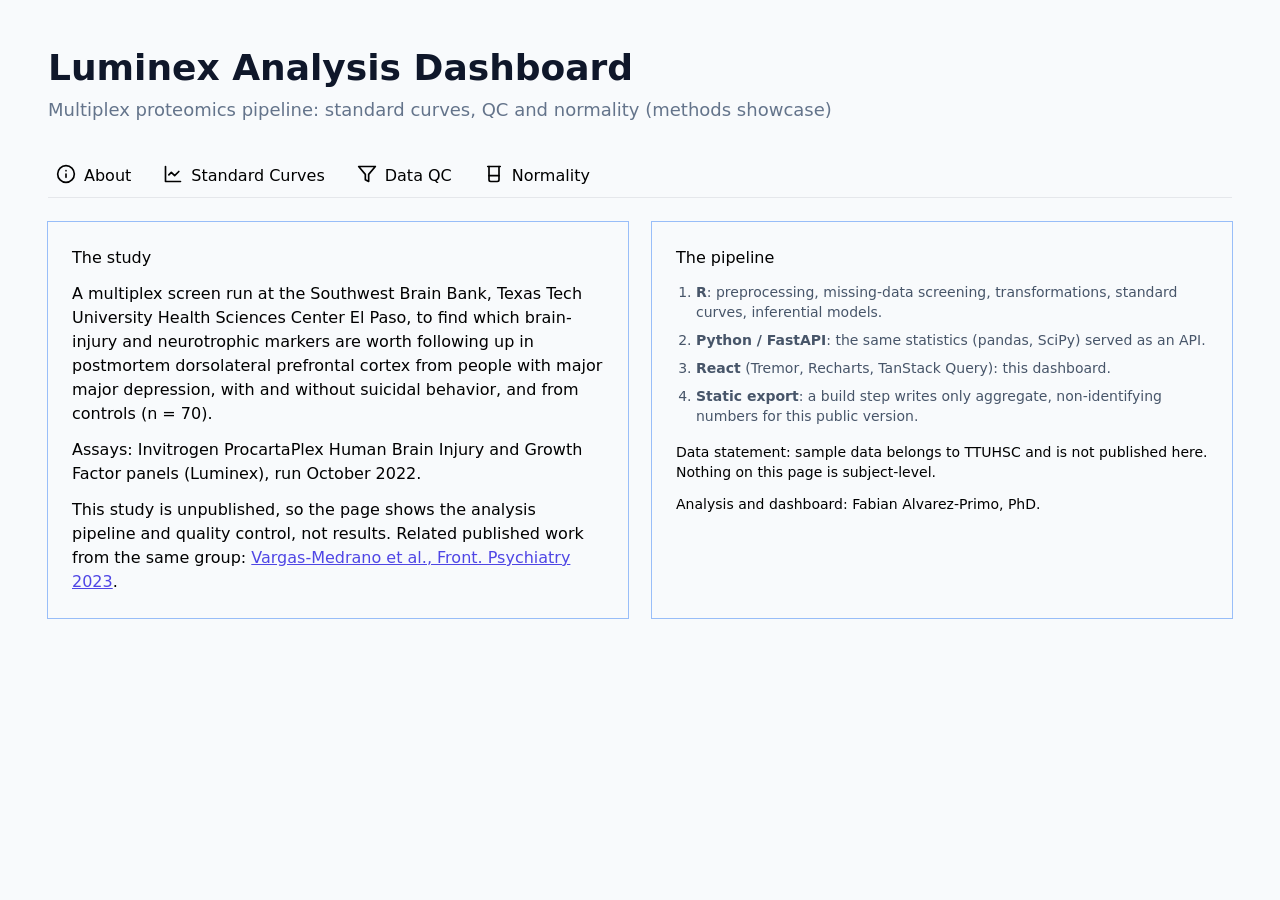
==== luminex/index.html @ 318ac5d4 "Add Luminex pipeline showcase at /luminex/ Static build of the TTUHSC Luminex dashboard in methods-o" ====
<!DOCTYPE html>
<html lang="en">
  <head>
    <meta charset="UTF-8" />
    <link rel="icon" href="data:image/svg+xml,%3Csvg xmlns='http://www.w3.org/2000/svg' viewBox='0 0 32 32'%3E%3Ccircle cx='16' cy='16' r='14' fill='%236366f1'/%3E%3C/svg%3E" />
    <meta name="description" content="Luminex multiplex proteomics pipeline: standard curves, QC and normality testing. Methods showcase by Fabian Alvarez-Primo, PhD." />
    <meta name="viewport" content="width=device-width, initial-scale=1.0" />
    <title>Luminex Analysis Dashboard</title>
    <script type="module" crossorigin src="/luminex/assets/index-CEjHkn5G.js"></script>
    <link rel="stylesheet" crossorigin href="/luminex/assets/index-CeQZhi2u.css">
  </head>
  <body>
    <div id="root"></div>
  </body>
</html>
---- luminex/assets/index-CeQZhi2u.css ----
*,:before,:after{--tw-border-spacing-x: 0;--tw-border-spacing-y: 0;--tw-translate-x: 0;--tw-translate-y: 0;--tw-rotate: 0;--tw-skew-x: 0;--tw-skew-y: 0;--tw-scale-x: 1;--tw-scale-y: 1;--tw-pan-x: ;--tw-pan-y: ;--tw-pinch-zoom: ;--tw-scroll-snap-strictness: proximity;--tw-gradient-from-position: ;--tw-gradient-via-position: ;--tw-gradient-to-position: ;--tw-ordinal: ;--tw-slashed-zero: ;--tw-numeric-figure: ;--tw-numeric-spacing: ;--tw-numeric-fraction: ;--tw-ring-inset: ;--tw-ring-offset-width: 0px;--tw-ring-offset-color: #fff;--tw-ring-color: rgb(59 130 246 / .5);--tw-ring-offset-shadow: 0 0 #0000;--tw-ring-shadow: 0 0 #0000;--tw-shadow: 0 0 #0000;--tw-shadow-colored: 0 0 #0000;--tw-blur: ;--tw-brightness: ;--tw-contrast: ;--tw-grayscale: ;--tw-hue-rotate: ;--tw-invert: ;--tw-saturate: ;--tw-sepia: ;--tw-drop-shadow: ;--tw-backdrop-blur: ;--tw-backdrop-brightness: ;--tw-backdrop-contrast: ;--tw-backdrop-grayscale: ;--tw-backdrop-hue-rotate: ;--tw-backdrop-invert: ;--tw-backdrop-opacity: ;--tw-backdrop-saturate: ;--tw-backdrop-sepia: ;--tw-contain-size: ;--tw-contain-layout: ;--tw-contain-paint: ;--tw-contain-style: }::backdrop{--tw-border-spacing-x: 0;--tw-border-spacing-y: 0;--tw-translate-x: 0;--tw-translate-y: 0;--tw-rotate: 0;--tw-skew-x: 0;--tw-skew-y: 0;--tw-scale-x: 1;--tw-scale-y: 1;--tw-pan-x: ;--tw-pan-y: ;--tw-pinch-zoom: ;--tw-scroll-snap-strictness: proximity;--tw-gradient-from-position: ;--tw-gradient-via-position: ;--tw-gradient-to-position: ;--tw-ordinal: ;--tw-slashed-zero: ;--tw-numeric-figure: ;--tw-numeric-spacing: ;--tw-numeric-fraction: ;--tw-ring-inset: ;--tw-ring-offset-width: 0px;--tw-ring-offset-color: #fff;--tw-ring-color: rgb(59 130 246 / .5);--tw-ring-offset-shadow: 0 0 #0000;--tw-ring-shadow: 0 0 #0000;--tw-shadow: 0 0 #0000;--tw-shadow-colored: 0 0 #0000;--tw-blur: ;--tw-brightness: ;--tw-contrast: ;--tw-grayscale: ;--tw-hue-rotate: ;--tw-invert: ;--tw-saturate: ;--tw-sepia: ;--tw-drop-shadow: ;--tw-backdrop-blur: ;--tw-backdrop-brightness: ;--tw-backdrop-contrast: ;--tw-backdrop-grayscale: ;--tw-backdrop-hue-rotate: ;--tw-backdrop-invert: ;--tw-backdrop-opacity: ;--tw-backdrop-saturate: ;--tw-backdrop-sepia: ;--tw-contain-size: ;--tw-contain-layout: ;--tw-contain-paint: ;--tw-contain-style: }*,:before,:after{box-sizing:border-box;border-width:0;border-style:solid;border-color:#e5e7eb}:before,:after{--tw-content: ""}html,:host{line-height:1.5;-webkit-text-size-adjust:100%;-moz-tab-size:4;-o-tab-size:4;tab-size:4;font-family:ui-sans-serif,system-ui,sans-serif,"Apple Color Emoji","Segoe UI Emoji",Segoe UI Symbol,"Noto Color Emoji";font-feature-settings:normal;font-variation-settings:normal;-webkit-tap-highlight-color:transparent}body{margin:0;line-height:inherit}hr{height:0;color:inherit;border-top-width:1px}abbr:where([title]){-webkit-text-decoration:underline dotted;text-decoration:underline dotted}h1,h2,h3,h4,h5,h6{font-size:inherit;font-weight:inherit}a{color:inherit;text-decoration:inherit}b,strong{font-weight:bolder}code,kbd,samp,pre{font-family:ui-monospace,SFMono-Regular,Menlo,Monaco,Consolas,Liberation Mono,Courier New,monospace;font-feature-settings:normal;font-variation-settings:normal;font-size:1em}small{font-size:80%}sub,sup{font-size:75%;line-height:0;position:relative;vertical-align:baseline}sub{bottom:-.25em}sup{top:-.5em}table{text-indent:0;border-color:inherit;border-collapse:collapse}button,input,optgroup,select,textarea{font-family:inherit;font-feature-settings:inherit;font-variation-settings:inherit;font-size:100%;font-weight:inherit;line-height:inherit;letter-spacing:inherit;color:inherit;margin:0;padding:0}button,select{text-transform:none}button,input:where([type=button]),input:where([type=reset]),input:where([type=submit]){-webkit-appearance:button;background-color:transparent;background-image:none}:-moz-focusring{outline:auto}:-moz-ui-invalid{box-shadow:none}progress{vertical-align:baseline}::-webkit-inner-spin-button,::-webkit-outer-spin-button{height:auto}[type=search]{-webkit-appearance:textfield;outline-offset:-2px}::-webkit-search-decoration{-webkit-appearance:none}::-webkit-file-upload-button{-webkit-appearance:button;font:inherit}summary{display:list-item}blockquote,dl,dd,h1,h2,h3,h4,h5,h6,hr,figure,p,pre{margin:0}fieldset{margin:0;padding:0}legend{padding:0}ol,ul,menu{list-style:none;margin:0;padding:0}dialog{padding:0}textarea{resize:vertical}input::-moz-placeholder,textarea::-moz-placeholder{opacity:1;color:#9ca3af}input::placeholder,textarea::placeholder{opacity:1;color:#9ca3af}button,[role=button]{cursor:pointer}:disabled{cursor:default}img,svg,video,canvas,audio,iframe,embed,object{display:block;vertical-align:middle}img,video{max-width:100%;height:auto}[hidden]:where(:not([hidden=until-found])){display:none}.sr-only{position:absolute;width:1px;height:1px;padding:0;margin:-1px;overflow:hidden;clip:rect(0,0,0,0);white-space:nowrap;border-width:0}.pointer-events-none{pointer-events:none}.visible{visibility:visible}.static{position:static}.fixed{position:fixed}.absolute{position:absolute}.relative{position:relative}.inset-0{top:0;right:0;bottom:0;left:0}.inset-y-0{top:0;bottom:0}.bottom-0{bottom:0}.left-0{left:0}.left-1{left:.25rem}.left-1\/2{left:50%}.left-2{left:.5rem}.right-0{right:0}.right-1{right:.25rem}.right-1\/2{right:50%}.top-0{top:0}.-z-10{z-index:-10}.z-0{z-index:0}.z-10{z-index:10}.z-20{z-index:20}.z-50{z-index:50}.col-span-1{grid-column:span 1 / span 1}.col-span-10{grid-column:span 10 / span 10}.col-span-11{grid-column:span 11 / span 11}.col-span-12{grid-column:span 12 / span 12}.col-span-2{grid-column:span 2 / span 2}.col-span-3{grid-column:span 3 / span 3}.col-span-4{grid-column:span 4 / span 4}.col-span-5{grid-column:span 5 / span 5}.col-span-6{grid-column:span 6 / span 6}.col-span-7{grid-column:span 7 / span 7}.col-span-8{grid-column:span 8 / span 8}.col-span-9{grid-column:span 9 / span 9}.mx-2\.5{margin-left:.625rem;margin-right:.625rem}.mx-auto{margin-left:auto;margin-right:auto}.my-6{margin-top:1.5rem;margin-bottom:1.5rem}.-mb-px{margin-bottom:-1px}.-ml-0{margin-left:-0px}.-ml-0\.5{margin-left:-.125rem}.-ml-1{margin-left:-.25rem}.-ml-1\.5{margin-left:-.375rem}.-ml-px{margin-left:-1px}.-mr-1{margin-right:-.25rem}.mb-0{margin-bottom:0}.mb-1\.5{margin-bottom:.375rem}.mb-2{margin-bottom:.5rem}.mb-3{margin-bottom:.75rem}.mb-4{margin-bottom:1rem}.mb-8{margin-bottom:2rem}.ml-1\.5{margin-left:.375rem}.ml-2{margin-left:.5rem}.ml-px{margin-left:1px}.mr-1{margin-right:.25rem}.mr-1\.5{margin-right:.375rem}.mr-10{margin-right:2.5rem}.mr-2{margin-right:.5rem}.mr-2\.5{margin-right:.625rem}.mr-20{margin-right:5rem}.mr-3{margin-right:.75rem}.mr-4{margin-right:1rem}.mr-5{margin-right:1.25rem}.mr-8{margin-right:2rem}.mt-0\.5{margin-top:.125rem}.mt-1{margin-top:.25rem}.mt-10{margin-top:2.5rem}.mt-2{margin-top:.5rem}.mt-3{margin-top:.75rem}.mt-4{margin-top:1rem}.mt-5{margin-top:1.25rem}.mt-6{margin-top:1.5rem}.mt-8{margin-top:2rem}.block{display:block}.inline-block{display:inline-block}.flex{display:flex}.inline-flex{display:inline-flex}.table{display:table}.grid{display:grid}.hidden{display:none}.size-3\.5{width:.875rem;height:.875rem}.h-0{height:0px}.h-10{height:2.5rem}.h-12{height:3rem}.h-2{height:.5rem}.h-3{height:.75rem}.h-3\.5{height:.875rem}.h-4{height:1rem}.h-40{height:10rem}.h-5{height:1.25rem}.h-6{height:1.5rem}.h-64{height:16rem}.h-7{height:1.75rem}.h-8{height:2rem}.h-80{height:20rem}.h-9{height:2.25rem}.h-\[1px\]{height:1px}.h-full{height:100%}.max-h-\[228px\]{max-height:228px}.min-h-full{min-height:100%}.min-h-screen{min-height:100vh}.w-0{width:0px}.w-1{width:.25rem}.w-1\/2{width:50%}.w-10{width:2.5rem}.w-16{width:4rem}.w-2{width:.5rem}.w-28{width:7rem}.w-3{width:.75rem}.w-3\.5{width:.875rem}.w-4{width:1rem}.w-48{width:12rem}.w-5{width:1.25rem}.w-6{width:1.5rem}.w-7{width:1.75rem}.w-8{width:2rem}.w-9{width:2.25rem}.w-\[90\%\]{width:90%}.w-\[var\(--button-width\)\]{width:var(--button-width)}.w-full{width:100%}.w-max{width:-moz-max-content;width:max-content}.w-screen{width:100vw}.min-w-44{min-width:11rem}.min-w-\[10rem\]{min-width:10rem}.min-w-min{min-width:-moz-min-content;min-width:min-content}.max-w-7xl{max-width:80rem}.max-w-\[100px\]{max-width:100px}.max-w-full{max-width:100%}.max-w-lg{max-width:32rem}.max-w-sm{max-width:24rem}.max-w-xs{max-width:20rem}.flex-1{flex:1 1 0%}.flex-none{flex:none}.shrink-0{flex-shrink:0}.border-collapse{border-collapse:collapse}.-translate-x-1\/2{--tw-translate-x: -50%;transform:translate(var(--tw-translate-x),var(--tw-translate-y)) rotate(var(--tw-rotate)) skew(var(--tw-skew-x)) skewY(var(--tw-skew-y)) scaleX(var(--tw-scale-x)) scaleY(var(--tw-scale-y))}.-translate-y-4{--tw-translate-y: -1rem;transform:translate(var(--tw-translate-x),var(--tw-translate-y)) rotate(var(--tw-rotate)) skew(var(--tw-skew-x)) skewY(var(--tw-skew-y)) scaleX(var(--tw-scale-x)) scaleY(var(--tw-scale-y))}.translate-x-0{--tw-translate-x: 0px;transform:translate(var(--tw-translate-x),var(--tw-translate-y)) rotate(var(--tw-rotate)) skew(var(--tw-skew-x)) skewY(var(--tw-skew-y)) scaleX(var(--tw-scale-x)) scaleY(var(--tw-scale-y))}.translate-x-1\/2{--tw-translate-x: 50%;transform:translate(var(--tw-translate-x),var(--tw-translate-y)) rotate(var(--tw-rotate)) skew(var(--tw-skew-x)) skewY(var(--tw-skew-y)) scaleX(var(--tw-scale-x)) scaleY(var(--tw-scale-y))}.translate-x-5{--tw-translate-x: 1.25rem;transform:translate(var(--tw-translate-x),var(--tw-translate-y)) rotate(var(--tw-rotate)) skew(var(--tw-skew-x)) skewY(var(--tw-skew-y)) scaleX(var(--tw-scale-x)) scaleY(var(--tw-scale-y))}.translate-y-0{--tw-translate-y: 0px;transform:translate(var(--tw-translate-x),var(--tw-translate-y)) rotate(var(--tw-rotate)) skew(var(--tw-skew-x)) skewY(var(--tw-skew-y)) scaleX(var(--tw-scale-x)) scaleY(var(--tw-scale-y))}.-rotate-180{--tw-rotate: -180deg;transform:translate(var(--tw-translate-x),var(--tw-translate-y)) rotate(var(--tw-rotate)) skew(var(--tw-skew-x)) skewY(var(--tw-skew-y)) scaleX(var(--tw-scale-x)) scaleY(var(--tw-scale-y))}.-rotate-90{--tw-rotate: -90deg;transform:translate(var(--tw-translate-x),var(--tw-translate-y)) rotate(var(--tw-rotate)) skew(var(--tw-skew-x)) skewY(var(--tw-skew-y)) scaleX(var(--tw-scale-x)) scaleY(var(--tw-scale-y))}.scale-100{--tw-scale-x: 1;--tw-scale-y: 1;transform:translate(var(--tw-translate-x),var(--tw-translate-y)) rotate(var(--tw-rotate)) skew(var(--tw-skew-x)) skewY(var(--tw-skew-y)) scaleX(var(--tw-scale-x)) scaleY(var(--tw-scale-y))}.scale-95{--tw-scale-x: .95;--tw-scale-y: .95;transform:translate(var(--tw-translate-x),var(--tw-translate-y)) rotate(var(--tw-rotate)) skew(var(--tw-skew-x)) skewY(var(--tw-skew-y)) scaleX(var(--tw-scale-x)) scaleY(var(--tw-scale-y))}.transform{transform:translate(var(--tw-translate-x),var(--tw-translate-y)) rotate(var(--tw-rotate)) skew(var(--tw-skew-x)) skewY(var(--tw-skew-y)) scaleX(var(--tw-scale-x)) scaleY(var(--tw-scale-y))}@keyframes spin{to{transform:rotate(360deg)}}.animate-spin{animation:spin 1s linear infinite}.cursor-default{cursor:default}.cursor-not-allowed{cursor:not-allowed}.cursor-pointer{cursor:pointer}.select-none{-webkit-user-select:none;-moz-user-select:none;user-select:none}.resize{resize:both}.snap-mandatory{--tw-scroll-snap-strictness: mandatory}.list-decimal{list-style-type:decimal}.grid-cols-1{grid-template-columns:repeat(1,minmax(0,1fr))}.grid-cols-10{grid-template-columns:repeat(10,minmax(0,1fr))}.grid-cols-11{grid-template-columns:repeat(11,minmax(0,1fr))}.grid-cols-12{grid-template-columns:repeat(12,minmax(0,1fr))}.grid-cols-2{grid-template-columns:repeat(2,minmax(0,1fr))}.grid-cols-3{grid-template-columns:repeat(3,minmax(0,1fr))}.grid-cols-4{grid-template-columns:repeat(4,minmax(0,1fr))}.grid-cols-5{grid-template-columns:repeat(5,minmax(0,1fr))}.grid-cols-6{grid-template-columns:repeat(6,minmax(0,1fr))}.grid-cols-7{grid-template-columns:repeat(7,minmax(0,1fr))}.grid-cols-8{grid-template-columns:repeat(8,minmax(0,1fr))}.grid-cols-9{grid-template-columns:repeat(9,minmax(0,1fr))}.grid-cols-none{grid-template-columns:none}.flex-row{flex-direction:row}.flex-row-reverse{flex-direction:row-reverse}.flex-col{flex-direction:column}.flex-col-reverse{flex-direction:column-reverse}.flex-wrap{flex-wrap:wrap}.flex-nowrap{flex-wrap:nowrap}.items-start{align-items:flex-start}.items-end{align-items:flex-end}.items-center{align-items:center}.items-baseline{align-items:baseline}.items-stretch{align-items:stretch}.justify-start{justify-content:flex-start}.justify-end{justify-content:flex-end}.justify-center{justify-content:center}.justify-between{justify-content:space-between}.justify-around{justify-content:space-around}.justify-evenly{justify-content:space-evenly}.gap-1{gap:.25rem}.gap-2{gap:.5rem}.gap-3{gap:.75rem}.gap-5{gap:1.25rem}.gap-6{gap:1.5rem}.gap-8{gap:2rem}.gap-x-1{-moz-column-gap:.25rem;column-gap:.25rem}.space-x-0\.5>:not([hidden])~:not([hidden]){--tw-space-x-reverse: 0;margin-right:calc(.125rem * var(--tw-space-x-reverse));margin-left:calc(.125rem * calc(1 - var(--tw-space-x-reverse)))}.space-x-1>:not([hidden])~:not([hidden]){--tw-space-x-reverse: 0;margin-right:calc(.25rem * var(--tw-space-x-reverse));margin-left:calc(.25rem * calc(1 - var(--tw-space-x-reverse)))}.space-x-1\.5>:not([hidden])~:not([hidden]){--tw-space-x-reverse: 0;margin-right:calc(.375rem * var(--tw-space-x-reverse));margin-left:calc(.375rem * calc(1 - var(--tw-space-x-reverse)))}.space-x-2>:not([hidden])~:not([hidden]){--tw-space-x-reverse: 0;margin-right:calc(.5rem * var(--tw-space-x-reverse));margin-left:calc(.5rem * calc(1 - var(--tw-space-x-reverse)))}.space-x-4>:not([hidden])~:not([hidden]){--tw-space-x-reverse: 0;margin-right:calc(1rem * var(--tw-space-x-reverse));margin-left:calc(1rem * calc(1 - var(--tw-space-x-reverse)))}.space-x-6>:not([hidden])~:not([hidden]){--tw-space-x-reverse: 0;margin-right:calc(1.5rem * var(--tw-space-x-reverse));margin-left:calc(1.5rem * calc(1 - var(--tw-space-x-reverse)))}.space-x-8>:not([hidden])~:not([hidden]){--tw-space-x-reverse: 0;margin-right:calc(2rem * var(--tw-space-x-reverse));margin-left:calc(2rem * calc(1 - var(--tw-space-x-reverse)))}.space-y-0>:not([hidden])~:not([hidden]){--tw-space-y-reverse: 0;margin-top:calc(0px * calc(1 - var(--tw-space-y-reverse)));margin-bottom:calc(0px * var(--tw-space-y-reverse))}.space-y-1>:not([hidden])~:not([hidden]){--tw-space-y-reverse: 0;margin-top:calc(.25rem * calc(1 - var(--tw-space-y-reverse)));margin-bottom:calc(.25rem * var(--tw-space-y-reverse))}.space-y-1\.5>:not([hidden])~:not([hidden]){--tw-space-y-reverse: 0;margin-top:calc(.375rem * calc(1 - var(--tw-space-y-reverse)));margin-bottom:calc(.375rem * var(--tw-space-y-reverse))}.space-y-2>:not([hidden])~:not([hidden]){--tw-space-y-reverse: 0;margin-top:calc(.5rem * calc(1 - var(--tw-space-y-reverse)));margin-bottom:calc(.5rem * var(--tw-space-y-reverse))}.space-y-3>:not([hidden])~:not([hidden]){--tw-space-y-reverse: 0;margin-top:calc(.75rem * calc(1 - var(--tw-space-y-reverse)));margin-bottom:calc(.75rem * var(--tw-space-y-reverse))}.space-y-4>:not([hidden])~:not([hidden]){--tw-space-y-reverse: 0;margin-top:calc(1rem * calc(1 - var(--tw-space-y-reverse)));margin-bottom:calc(1rem * var(--tw-space-y-reverse))}.divide-y>:not([hidden])~:not([hidden]){--tw-divide-y-reverse: 0;border-top-width:calc(1px * calc(1 - var(--tw-divide-y-reverse)));border-bottom-width:calc(1px * var(--tw-divide-y-reverse))}.overflow-auto{overflow:auto}.overflow-hidden{overflow:hidden}.overflow-visible{overflow:visible}.overflow-x-auto{overflow-x:auto}.overflow-y-auto{overflow-y:auto}.overflow-y-hidden{overflow-y:hidden}.overflow-x-clip{overflow-x:clip}.overflow-x-scroll{overflow-x:scroll}.truncate{overflow:hidden;text-overflow:ellipsis;white-space:nowrap}.whitespace-nowrap{white-space:nowrap}.\!rounded-none{border-radius:0!important}.rounded{border-radius:.25rem}.rounded-\[1px\]{border-radius:1px}.rounded-lg{border-radius:.5rem}.rounded-l-none{border-top-left-radius:0;border-bottom-left-radius:0}.rounded-r-none{border-top-right-radius:0;border-bottom-right-radius:0}.border{border-width:1px}.border-2{border-width:2px}.border-b{border-bottom-width:1px}.border-b-4{border-bottom-width:4px}.border-l{border-left-width:1px}.border-l-4{border-left-width:4px}.border-r{border-right-width:1px}.border-r-4{border-right-width:4px}.border-t-4{border-top-width:4px}.border-t-\[1px\]{border-top-width:1px}.border-dashed{border-style:dashed}.border-none{border-style:none}.border-emerald-100{--tw-border-opacity: 1;border-color:rgb(209 250 229 / var(--tw-border-opacity, 1))}.border-emerald-200{--tw-border-opacity: 1;border-color:rgb(167 243 208 / var(--tw-border-opacity, 1))}.border-emerald-300{--tw-border-opacity: 1;border-color:rgb(110 231 183 / var(--tw-border-opacity, 1))}.border-emerald-400{--tw-border-opacity: 1;border-color:rgb(52 211 153 / var(--tw-border-opacity, 1))}.border-emerald-50{--tw-border-opacity: 1;border-color:rgb(236 253 245 / var(--tw-border-opacity, 1))}.border-emerald-500{--tw-border-opacity: 1;border-color:rgb(16 185 129 / var(--tw-border-opacity, 1))}.border-emerald-600{--tw-border-opacity: 1;border-color:rgb(5 150 105 / var(--tw-border-opacity, 1))}.border-emerald-700{--tw-border-opacity: 1;border-color:rgb(4 120 87 / var(--tw-border-opacity, 1))}.border-emerald-800{--tw-border-opacity: 1;border-color:rgb(6 95 70 / var(--tw-border-opacity, 1))}.border-gray-100{--tw-border-opacity: 1;border-color:rgb(243 244 246 / var(--tw-border-opacity, 1))}.border-gray-200{--tw-border-opacity: 1;border-color:rgb(229 231 235 / var(--tw-border-opacity, 1))}.border-gray-300{--tw-border-opacity: 1;border-color:rgb(209 213 219 / var(--tw-border-opacity, 1))}.border-gray-400{--tw-border-opacity: 1;border-color:rgb(156 163 175 / var(--tw-border-opacity, 1))}.border-gray-50{--tw-border-opacity: 1;border-color:rgb(249 250 251 / var(--tw-border-opacity, 1))}.border-gray-500{--tw-border-opacity: 1;border-color:rgb(107 114 128 / var(--tw-border-opacity, 1))}.border-gray-600{--tw-border-opacity: 1;border-color:rgb(75 85 99 / var(--tw-border-opacity, 1))}.border-gray-700{--tw-border-opacity: 1;border-color:rgb(55 65 81 / var(--tw-border-opacity, 1))}.border-gray-800{--tw-border-opacity: 1;border-color:rgb(31 41 55 / var(--tw-border-opacity, 1))}.border-green-100{--tw-border-opacity: 1;border-color:rgb(220 252 231 / var(--tw-border-opacity, 1))}.border-green-200{--tw-border-opacity: 1;border-color:rgb(187 247 208 / var(--tw-border-opacity, 1))}.border-green-300{--tw-border-opacity: 1;border-color:rgb(134 239 172 / var(--tw-border-opacity, 1))}.border-green-400{--tw-border-opacity: 1;border-color:rgb(74 222 128 / var(--tw-border-opacity, 1))}.border-green-50{--tw-border-opacity: 1;border-color:rgb(240 253 244 / var(--tw-border-opacity, 1))}.border-green-500{--tw-border-opacity: 1;border-color:rgb(34 197 94 / var(--tw-border-opacity, 1))}.border-green-600{--tw-border-opacity: 1;border-color:rgb(22 163 74 / var(--tw-border-opacity, 1))}.border-green-700{--tw-border-opacity: 1;border-color:rgb(21 128 61 / var(--tw-border-opacity, 1))}.border-green-800{--tw-border-opacity: 1;border-color:rgb(22 101 52 / var(--tw-border-opacity, 1))}.border-indigo-100{--tw-border-opacity: 1;border-color:rgb(224 231 255 / var(--tw-border-opacity, 1))}.border-indigo-200{--tw-border-opacity: 1;border-color:rgb(199 210 254 / var(--tw-border-opacity, 1))}.border-indigo-300{--tw-border-opacity: 1;border-color:rgb(165 180 252 / var(--tw-border-opacity, 1))}.border-indigo-400{--tw-border-opacity: 1;border-color:rgb(129 140 248 / var(--tw-border-opacity, 1))}.border-indigo-50{--tw-border-opacity: 1;border-color:rgb(238 242 255 / var(--tw-border-opacity, 1))}.border-indigo-500{--tw-border-opacity: 1;border-color:rgb(99 102 241 / var(--tw-border-opacity, 1))}.border-indigo-600{--tw-border-opacity: 1;border-color:rgb(79 70 229 / var(--tw-border-opacity, 1))}.border-indigo-700{--tw-border-opacity: 1;border-color:rgb(67 56 202 / var(--tw-border-opacity, 1))}.border-indigo-800{--tw-border-opacity: 1;border-color:rgb(55 48 163 / var(--tw-border-opacity, 1))}.border-orange-100{--tw-border-opacity: 1;border-color:rgb(255 237 213 / var(--tw-border-opacity, 1))}.border-orange-200{--tw-border-opacity: 1;border-color:rgb(254 215 170 / var(--tw-border-opacity, 1))}.border-orange-300{--tw-border-opacity: 1;border-color:rgb(253 186 116 / var(--tw-border-opacity, 1))}.border-orange-400{--tw-border-opacity: 1;border-color:rgb(251 146 60 / var(--tw-border-opacity, 1))}.border-orange-50{--tw-border-opacity: 1;border-color:rgb(255 247 237 / var(--tw-border-opacity, 1))}.border-orange-500{--tw-border-opacity: 1;border-color:rgb(249 115 22 / var(--tw-border-opacity, 1))}.border-orange-600{--tw-border-opacity: 1;border-color:rgb(234 88 12 / var(--tw-border-opacity, 1))}.border-orange-700{--tw-border-opacity: 1;border-color:rgb(194 65 12 / var(--tw-border-opacity, 1))}.border-orange-800{--tw-border-opacity: 1;border-color:rgb(154 52 18 / var(--tw-border-opacity, 1))}.border-red-100{--tw-border-opacity: 1;border-color:rgb(254 226 226 / var(--tw-border-opacity, 1))}.border-red-200{--tw-border-opacity: 1;border-color:rgb(254 202 202 / var(--tw-border-opacity, 1))}.border-red-300{--tw-border-opacity: 1;border-color:rgb(252 165 165 / var(--tw-border-opacity, 1))}.border-red-400{--tw-border-opacity: 1;border-color:rgb(248 113 113 / var(--tw-border-opacity, 1))}.border-red-50{--tw-border-opacity: 1;border-color:rgb(254 242 242 / var(--tw-border-opacity, 1))}.border-red-500{--tw-border-opacity: 1;border-color:rgb(239 68 68 / var(--tw-border-opacity, 1))}.border-red-600{--tw-border-opacity: 1;border-color:rgb(220 38 38 / var(--tw-border-opacity, 1))}.border-red-700{--tw-border-opacity: 1;border-color:rgb(185 28 28 / var(--tw-border-opacity, 1))}.border-red-800{--tw-border-opacity: 1;border-color:rgb(153 27 27 / var(--tw-border-opacity, 1))}.border-slate-200{--tw-border-opacity: 1;border-color:rgb(226 232 240 / var(--tw-border-opacity, 1))}.border-transparent{border-color:transparent}.border-yellow-100{--tw-border-opacity: 1;border-color:rgb(254 249 195 / var(--tw-border-opacity, 1))}.border-yellow-200{--tw-border-opacity: 1;border-color:rgb(254 240 138 / var(--tw-border-opacity, 1))}.border-yellow-300{--tw-border-opacity: 1;border-color:rgb(253 224 71 / var(--tw-border-opacity, 1))}.border-yellow-400{--tw-border-opacity: 1;border-color:rgb(250 204 21 / var(--tw-border-opacity, 1))}.border-yellow-50{--tw-border-opacity: 1;border-color:rgb(254 252 232 / var(--tw-border-opacity, 1))}.border-yellow-500{--tw-border-opacity: 1;border-color:rgb(234 179 8 / var(--tw-border-opacity, 1))}.border-yellow-600{--tw-border-opacity: 1;border-color:rgb(202 138 4 / var(--tw-border-opacity, 1))}.border-yellow-700{--tw-border-opacity: 1;border-color:rgb(161 98 7 / var(--tw-border-opacity, 1))}.border-yellow-800{--tw-border-opacity: 1;border-color:rgb(133 77 14 / var(--tw-border-opacity, 1))}.bg-emerald-100{--tw-bg-opacity: 1;background-color:rgb(209 250 229 / var(--tw-bg-opacity, 1))}.bg-emerald-200{--tw-bg-opacity: 1;background-color:rgb(167 243 208 / var(--tw-bg-opacity, 1))}.bg-emerald-300{--tw-bg-opacity: 1;background-color:rgb(110 231 183 / var(--tw-bg-opacity, 1))}.bg-emerald-400{--tw-bg-opacity: 1;background-color:rgb(52 211 153 / var(--tw-bg-opacity, 1))}.bg-emerald-50{--tw-bg-opacity: 1;background-color:rgb(236 253 245 / var(--tw-bg-opacity, 1))}.bg-emerald-500{--tw-bg-opacity: 1;background-color:rgb(16 185 129 / var(--tw-bg-opacity, 1))}.bg-emerald-600{--tw-bg-opacity: 1;background-color:rgb(5 150 105 / var(--tw-bg-opacity, 1))}.bg-emerald-700{--tw-bg-opacity: 1;background-color:rgb(4 120 87 / var(--tw-bg-opacity, 1))}.bg-emerald-800{--tw-bg-opacity: 1;background-color:rgb(6 95 70 / var(--tw-bg-opacity, 1))}.bg-gray-100{--tw-bg-opacity: 1;background-color:rgb(243 244 246 / var(--tw-bg-opacity, 1))}.bg-gray-200{--tw-bg-opacity: 1;background-color:rgb(229 231 235 / var(--tw-bg-opacity, 1))}.bg-gray-300{--tw-bg-opacity: 1;background-color:rgb(209 213 219 / var(--tw-bg-opacity, 1))}.bg-gray-400{--tw-bg-opacity: 1;background-color:rgb(156 163 175 / var(--tw-bg-opacity, 1))}.bg-gray-50{--tw-bg-opacity: 1;background-color:rgb(249 250 251 / var(--tw-bg-opacity, 1))}.bg-gray-500{--tw-bg-opacity: 1;background-color:rgb(107 114 128 / var(--tw-bg-opacity, 1))}.bg-gray-600{--tw-bg-opacity: 1;background-color:rgb(75 85 99 / var(--tw-bg-opacity, 1))}.bg-gray-700{--tw-bg-opacity: 1;background-color:rgb(55 65 81 / var(--tw-bg-opacity, 1))}.bg-gray-800{--tw-bg-opacity: 1;background-color:rgb(31 41 55 / var(--tw-bg-opacity, 1))}.bg-green-100{--tw-bg-opacity: 1;background-color:rgb(220 252 231 / var(--tw-bg-opacity, 1))}.bg-green-200{--tw-bg-opacity: 1;background-color:rgb(187 247 208 / var(--tw-bg-opacity, 1))}.bg-green-300{--tw-bg-opacity: 1;background-color:rgb(134 239 172 / var(--tw-bg-opacity, 1))}.bg-green-400{--tw-bg-opacity: 1;background-color:rgb(74 222 128 / var(--tw-bg-opacity, 1))}.bg-green-50{--tw-bg-opacity: 1;background-color:rgb(240 253 244 / var(--tw-bg-opacity, 1))}.bg-green-500{--tw-bg-opacity: 1;background-color:rgb(34 197 94 / var(--tw-bg-opacity, 1))}.bg-green-600{--tw-bg-opacity: 1;background-color:rgb(22 163 74 / var(--tw-bg-opacity, 1))}.bg-green-700{--tw-bg-opacity: 1;background-color:rgb(21 128 61 / var(--tw-bg-opacity, 1))}.bg-green-800{--tw-bg-opacity: 1;background-color:rgb(22 101 52 / var(--tw-bg-opacity, 1))}.bg-indigo-100{--tw-bg-opacity: 1;background-color:rgb(224 231 255 / var(--tw-bg-opacity, 1))}.bg-indigo-200{--tw-bg-opacity: 1;background-color:rgb(199 210 254 / var(--tw-bg-opacity, 1))}.bg-indigo-300{--tw-bg-opacity: 1;background-color:rgb(165 180 252 / var(--tw-bg-opacity, 1))}.bg-indigo-400{--tw-bg-opacity: 1;background-color:rgb(129 140 248 / var(--tw-bg-opacity, 1))}.bg-indigo-50{--tw-bg-opacity: 1;background-color:rgb(238 242 255 / var(--tw-bg-opacity, 1))}.bg-indigo-500{--tw-bg-opacity: 1;background-color:rgb(99 102 241 / var(--tw-bg-opacity, 1))}.bg-indigo-600{--tw-bg-opacity: 1;background-color:rgb(79 70 229 / var(--tw-bg-opacity, 1))}.bg-indigo-700{--tw-bg-opacity: 1;background-color:rgb(67 56 202 / var(--tw-bg-opacity, 1))}.bg-indigo-800{--tw-bg-opacity: 1;background-color:rgb(55 48 163 / var(--tw-bg-opacity, 1))}.bg-orange-100{--tw-bg-opacity: 1;background-color:rgb(255 237 213 / var(--tw-bg-opacity, 1))}.bg-orange-200{--tw-bg-opacity: 1;background-color:rgb(254 215 170 / var(--tw-bg-opacity, 1))}.bg-orange-300{--tw-bg-opacity: 1;background-color:rgb(253 186 116 / var(--tw-bg-opacity, 1))}.bg-orange-400{--tw-bg-opacity: 1;background-color:rgb(251 146 60 / var(--tw-bg-opacity, 1))}.bg-orange-50{--tw-bg-opacity: 1;background-color:rgb(255 247 237 / var(--tw-bg-opacity, 1))}.bg-orange-500{--tw-bg-opacity: 1;background-color:rgb(249 115 22 / var(--tw-bg-opacity, 1))}.bg-orange-600{--tw-bg-opacity: 1;background-color:rgb(234 88 12 / var(--tw-bg-opacity, 1))}.bg-orange-700{--tw-bg-opacity: 1;background-color:rgb(194 65 12 / var(--tw-bg-opacity, 1))}.bg-orange-800{--tw-bg-opacity: 1;background-color:rgb(154 52 18 / var(--tw-bg-opacity, 1))}.bg-red-100{--tw-bg-opacity: 1;background-color:rgb(254 226 226 / var(--tw-bg-opacity, 1))}.bg-red-200{--tw-bg-opacity: 1;background-color:rgb(254 202 202 / var(--tw-bg-opacity, 1))}.bg-red-300{--tw-bg-opacity: 1;background-color:rgb(252 165 165 / var(--tw-bg-opacity, 1))}.bg-red-400{--tw-bg-opacity: 1;background-color:rgb(248 113 113 / var(--tw-bg-opacity, 1))}.bg-red-50{--tw-bg-opacity: 1;background-color:rgb(254 242 242 / var(--tw-bg-opacity, 1))}.bg-red-500{--tw-bg-opacity: 1;background-color:rgb(239 68 68 / var(--tw-bg-opacity, 1))}.bg-red-600{--tw-bg-opacity: 1;background-color:rgb(220 38 38 / var(--tw-bg-opacity, 1))}.bg-red-700{--tw-bg-opacity: 1;background-color:rgb(185 28 28 / var(--tw-bg-opacity, 1))}.bg-red-800{--tw-bg-opacity: 1;background-color:rgb(153 27 27 / var(--tw-bg-opacity, 1))}.bg-slate-100{--tw-bg-opacity: 1;background-color:rgb(241 245 249 / var(--tw-bg-opacity, 1))}.bg-slate-50{--tw-bg-opacity: 1;background-color:rgb(248 250 252 / var(--tw-bg-opacity, 1))}.bg-slate-950\/30{background-color:#0206174d}.bg-transparent{background-color:transparent}.bg-yellow-100{--tw-bg-opacity: 1;background-color:rgb(254 249 195 / var(--tw-bg-opacity, 1))}.bg-yellow-200{--tw-bg-opacity: 1;background-color:rgb(254 240 138 / var(--tw-bg-opacity, 1))}.bg-yellow-300{--tw-bg-opacity: 1;background-color:rgb(253 224 71 / var(--tw-bg-opacity, 1))}.bg-yellow-400{--tw-bg-opacity: 1;background-color:rgb(250 204 21 / var(--tw-bg-opacity, 1))}.bg-yellow-50{--tw-bg-opacity: 1;background-color:rgb(254 252 232 / var(--tw-bg-opacity, 1))}.bg-yellow-500{--tw-bg-opacity: 1;background-color:rgb(234 179 8 / var(--tw-bg-opacity, 1))}.bg-yellow-600{--tw-bg-opacity: 1;background-color:rgb(202 138 4 / var(--tw-bg-opacity, 1))}.bg-yellow-700{--tw-bg-opacity: 1;background-color:rgb(161 98 7 / var(--tw-bg-opacity, 1))}.bg-yellow-800{--tw-bg-opacity: 1;background-color:rgb(133 77 14 / var(--tw-bg-opacity, 1))}.bg-opacity-10{--tw-bg-opacity: .1}.bg-opacity-20{--tw-bg-opacity: .2}.bg-opacity-40{--tw-bg-opacity: .4}.stroke-1{stroke-width:1}.p-0{padding:0}.p-0\.5{padding:.125rem}.p-1{padding:.25rem}.p-2\.5{padding:.625rem}.p-3{padding:.75rem}.p-4{padding:1rem}.p-6{padding:1.5rem}.px-1\.5{padding-left:.375rem;padding-right:.375rem}.px-2{padding-left:.5rem;padding-right:.5rem}.px-2\.5{padding-left:.625rem;padding-right:.625rem}.px-3{padding-left:.75rem;padding-right:.75rem}.px-3\.5{padding-left:.875rem;padding-right:.875rem}.px-4{padding-left:1rem;padding-right:1rem}.py-0\.5{padding-top:.125rem;padding-bottom:.125rem}.py-1{padding-top:.25rem;padding-bottom:.25rem}.py-1\.5{padding-top:.375rem;padding-bottom:.375rem}.py-2{padding-top:.5rem;padding-bottom:.5rem}.py-2\.5{padding-top:.625rem;padding-bottom:.625rem}.py-3{padding-top:.75rem;padding-bottom:.75rem}.py-3\.5{padding-top:.875rem;padding-bottom:.875rem}.py-\[10px\]{padding-top:10px;padding-bottom:10px}.pb-3{padding-bottom:.75rem}.pl-10{padding-left:2.5rem}.pl-11{padding-left:2.75rem}.pl-2{padding-left:.5rem}.pl-2\.5{padding-left:.625rem}.pl-3{padding-left:.75rem}.pl-4{padding-left:1rem}.pl-5{padding-left:1.25rem}.pr-1{padding-right:.25rem}.pr-1\.5{padding-right:.375rem}.pr-12{padding-right:3rem}.pr-14{padding-right:3.5rem}.pr-16{padding-right:4rem}.pr-2{padding-right:.5rem}.pr-2\.5{padding-right:.625rem}.pr-3{padding-right:.75rem}.pr-4{padding-right:1rem}.pr-8{padding-right:2rem}.pt-2{padding-top:.5rem}.text-left{text-align:left}.text-center{text-align:center}.text-right{text-align:right}.align-top{vertical-align:top}.align-middle{vertical-align:middle}.text-3xl{font-size:1.875rem;line-height:2.25rem}.text-base{font-size:1rem;line-height:1.5rem}.text-lg{font-size:1.125rem;line-height:1.75rem}.text-sm{font-size:.875rem;line-height:1.25rem}.text-xl{font-size:1.25rem;line-height:1.75rem}.text-xs{font-size:.75rem;line-height:1rem}.font-bold{font-weight:700}.font-extrabold{font-weight:800}.font-medium{font-weight:500}.font-normal{font-weight:400}.font-semibold{font-weight:600}.capitalize{text-transform:capitalize}.italic{font-style:italic}.tabular-nums{--tw-numeric-spacing: tabular-nums;font-variant-numeric:var(--tw-ordinal) var(--tw-slashed-zero) var(--tw-numeric-figure) var(--tw-numeric-spacing) var(--tw-numeric-fraction)}.leading-none{line-height:1}.text-\[\#d1d5db\]\/15{color:#d1d5db26}.text-emerald-100{--tw-text-opacity: 1;color:rgb(209 250 229 / var(--tw-text-opacity, 1))}.text-emerald-200{--tw-text-opacity: 1;color:rgb(167 243 208 / var(--tw-text-opacity, 1))}.text-emerald-300{--tw-text-opacity: 1;color:rgb(110 231 183 / var(--tw-text-opacity, 1))}.text-emerald-400{--tw-text-opacity: 1;color:rgb(52 211 153 / var(--tw-text-opacity, 1))}.text-emerald-50{--tw-text-opacity: 1;color:rgb(236 253 245 / var(--tw-text-opacity, 1))}.text-emerald-500{--tw-text-opacity: 1;color:rgb(16 185 129 / var(--tw-text-opacity, 1))}.text-emerald-600{--tw-text-opacity: 1;color:rgb(5 150 105 / var(--tw-text-opacity, 1))}.text-emerald-700{--tw-text-opacity: 1;color:rgb(4 120 87 / var(--tw-text-opacity, 1))}.text-emerald-800{--tw-text-opacity: 1;color:rgb(6 95 70 / var(--tw-text-opacity, 1))}.text-gray-100{--tw-text-opacity: 1;color:rgb(243 244 246 / var(--tw-text-opacity, 1))}.text-gray-200{--tw-text-opacity: 1;color:rgb(229 231 235 / var(--tw-text-opacity, 1))}.text-gray-300{--tw-text-opacity: 1;color:rgb(209 213 219 / var(--tw-text-opacity, 1))}.text-gray-400{--tw-text-opacity: 1;color:rgb(156 163 175 / var(--tw-text-opacity, 1))}.text-gray-50{--tw-text-opacity: 1;color:rgb(249 250 251 / var(--tw-text-opacity, 1))}.text-gray-500{--tw-text-opacity: 1;color:rgb(107 114 128 / var(--tw-text-opacity, 1))}.text-gray-600{--tw-text-opacity: 1;color:rgb(75 85 99 / var(--tw-text-opacity, 1))}.text-gray-700{--tw-text-opacity: 1;color:rgb(55 65 81 / var(--tw-text-opacity, 1))}.text-gray-800{--tw-text-opacity: 1;color:rgb(31 41 55 / var(--tw-text-opacity, 1))}.text-green-100{--tw-text-opacity: 1;color:rgb(220 252 231 / var(--tw-text-opacity, 1))}.text-green-200{--tw-text-opacity: 1;color:rgb(187 247 208 / var(--tw-text-opacity, 1))}.text-green-300{--tw-text-opacity: 1;color:rgb(134 239 172 / var(--tw-text-opacity, 1))}.text-green-400{--tw-text-opacity: 1;color:rgb(74 222 128 / var(--tw-text-opacity, 1))}.text-green-50{--tw-text-opacity: 1;color:rgb(240 253 244 / var(--tw-text-opacity, 1))}.text-green-500{--tw-text-opacity: 1;color:rgb(34 197 94 / var(--tw-text-opacity, 1))}.text-green-600{--tw-text-opacity: 1;color:rgb(22 163 74 / var(--tw-text-opacity, 1))}.text-green-700{--tw-text-opacity: 1;color:rgb(21 128 61 / var(--tw-text-opacity, 1))}.text-green-800{--tw-text-opacity: 1;color:rgb(22 101 52 / var(--tw-text-opacity, 1))}.text-indigo-100{--tw-text-opacity: 1;color:rgb(224 231 255 / var(--tw-text-opacity, 1))}.text-indigo-200{--tw-text-opacity: 1;color:rgb(199 210 254 / var(--tw-text-opacity, 1))}.text-indigo-300{--tw-text-opacity: 1;color:rgb(165 180 252 / var(--tw-text-opacity, 1))}.text-indigo-400{--tw-text-opacity: 1;color:rgb(129 140 248 / var(--tw-text-opacity, 1))}.text-indigo-50{--tw-text-opacity: 1;color:rgb(238 242 255 / var(--tw-text-opacity, 1))}.text-indigo-500{--tw-text-opacity: 1;color:rgb(99 102 241 / var(--tw-text-opacity, 1))}.text-indigo-600{--tw-text-opacity: 1;color:rgb(79 70 229 / var(--tw-text-opacity, 1))}.text-indigo-700{--tw-text-opacity: 1;color:rgb(67 56 202 / var(--tw-text-opacity, 1))}.text-indigo-800{--tw-text-opacity: 1;color:rgb(55 48 163 / var(--tw-text-opacity, 1))}.text-inherit{color:inherit}.text-orange-100{--tw-text-opacity: 1;color:rgb(255 237 213 / var(--tw-text-opacity, 1))}.text-orange-200{--tw-text-opacity: 1;color:rgb(254 215 170 / var(--tw-text-opacity, 1))}.text-orange-300{--tw-text-opacity: 1;color:rgb(253 186 116 / var(--tw-text-opacity, 1))}.text-orange-400{--tw-text-opacity: 1;color:rgb(251 146 60 / var(--tw-text-opacity, 1))}.text-orange-50{--tw-text-opacity: 1;color:rgb(255 247 237 / var(--tw-text-opacity, 1))}.text-orange-500{--tw-text-opacity: 1;color:rgb(249 115 22 / var(--tw-text-opacity, 1))}.text-orange-600{--tw-text-opacity: 1;color:rgb(234 88 12 / var(--tw-text-opacity, 1))}.text-orange-700{--tw-text-opacity: 1;color:rgb(194 65 12 / var(--tw-text-opacity, 1))}.text-orange-800{--tw-text-opacity: 1;color:rgb(154 52 18 / var(--tw-text-opacity, 1))}.text-red-100{--tw-text-opacity: 1;color:rgb(254 226 226 / var(--tw-text-opacity, 1))}.text-red-200{--tw-text-opacity: 1;color:rgb(254 202 202 / var(--tw-text-opacity, 1))}.text-red-300{--tw-text-opacity: 1;color:rgb(252 165 165 / var(--tw-text-opacity, 1))}.text-red-400{--tw-text-opacity: 1;color:rgb(248 113 113 / var(--tw-text-opacity, 1))}.text-red-50{--tw-text-opacity: 1;color:rgb(254 242 242 / var(--tw-text-opacity, 1))}.text-red-500{--tw-text-opacity: 1;color:rgb(239 68 68 / var(--tw-text-opacity, 1))}.text-red-600{--tw-text-opacity: 1;color:rgb(220 38 38 / var(--tw-text-opacity, 1))}.text-red-700{--tw-text-opacity: 1;color:rgb(185 28 28 / var(--tw-text-opacity, 1))}.text-red-800{--tw-text-opacity: 1;color:rgb(153 27 27 / var(--tw-text-opacity, 1))}.text-rose-500{--tw-text-opacity: 1;color:rgb(244 63 94 / var(--tw-text-opacity, 1))}.text-slate-500{--tw-text-opacity: 1;color:rgb(100 116 139 / var(--tw-text-opacity, 1))}.text-slate-600{--tw-text-opacity: 1;color:rgb(71 85 105 / var(--tw-text-opacity, 1))}.text-slate-700{--tw-text-opacity: 1;color:rgb(51 65 85 / var(--tw-text-opacity, 1))}.text-slate-900{--tw-text-opacity: 1;color:rgb(15 23 42 / var(--tw-text-opacity, 1))}.text-transparent{color:transparent}.text-white{--tw-text-opacity: 1;color:rgb(255 255 255 / var(--tw-text-opacity, 1))}.text-yellow-100{--tw-text-opacity: 1;color:rgb(254 249 195 / var(--tw-text-opacity, 1))}.text-yellow-200{--tw-text-opacity: 1;color:rgb(254 240 138 / var(--tw-text-opacity, 1))}.text-yellow-300{--tw-text-opacity: 1;color:rgb(253 224 71 / var(--tw-text-opacity, 1))}.text-yellow-400{--tw-text-opacity: 1;color:rgb(250 204 21 / var(--tw-text-opacity, 1))}.text-yellow-50{--tw-text-opacity: 1;color:rgb(254 252 232 / var(--tw-text-opacity, 1))}.text-yellow-500{--tw-text-opacity: 1;color:rgb(234 179 8 / var(--tw-text-opacity, 1))}.text-yellow-600{--tw-text-opacity: 1;color:rgb(202 138 4 / var(--tw-text-opacity, 1))}.text-yellow-700{--tw-text-opacity: 1;color:rgb(161 98 7 / var(--tw-text-opacity, 1))}.text-yellow-800{--tw-text-opacity: 1;color:rgb(133 77 14 / var(--tw-text-opacity, 1))}.underline{text-decoration-line:underline}.opacity-0{opacity:0}.opacity-100{opacity:1}.opacity-20{opacity:.2}.opacity-30{opacity:.3}.opacity-40{opacity:.4}.opacity-50{opacity:.5}.shadow{--tw-shadow: 0 1px 3px 0 rgb(0 0 0 / .1), 0 1px 2px -1px rgb(0 0 0 / .1);--tw-shadow-colored: 0 1px 3px 0 var(--tw-shadow-color), 0 1px 2px -1px var(--tw-shadow-color);box-shadow:var(--tw-ring-offset-shadow, 0 0 #0000),var(--tw-ring-shadow, 0 0 #0000),var(--tw-shadow)}.outline-none{outline:2px solid transparent;outline-offset:2px}.outline{outline-style:solid}.ring{--tw-ring-offset-shadow: var(--tw-ring-inset) 0 0 0 var(--tw-ring-offset-width) var(--tw-ring-offset-color);--tw-ring-shadow: var(--tw-ring-inset) 0 0 0 calc(3px + var(--tw-ring-offset-width)) var(--tw-ring-color);box-shadow:var(--tw-ring-offset-shadow),var(--tw-ring-shadow),var(--tw-shadow, 0 0 #0000)}.ring-1{--tw-ring-offset-shadow: var(--tw-ring-inset) 0 0 0 var(--tw-ring-offset-width) var(--tw-ring-offset-color);--tw-ring-shadow: var(--tw-ring-inset) 0 0 0 calc(1px + var(--tw-ring-offset-width)) var(--tw-ring-color);box-shadow:var(--tw-ring-offset-shadow),var(--tw-ring-shadow),var(--tw-shadow, 0 0 #0000)}.ring-2{--tw-ring-offset-shadow: var(--tw-ring-inset) 0 0 0 var(--tw-ring-offset-width) var(--tw-ring-offset-color);--tw-ring-shadow: var(--tw-ring-inset) 0 0 0 calc(2px + var(--tw-ring-offset-width)) var(--tw-ring-color);box-shadow:var(--tw-ring-offset-shadow),var(--tw-ring-shadow),var(--tw-shadow, 0 0 #0000)}.ring-inset{--tw-ring-inset: inset}.ring-emerald-100{--tw-ring-opacity: 1;--tw-ring-color: rgb(209 250 229 / var(--tw-ring-opacity, 1))}.ring-emerald-200{--tw-ring-opacity: 1;--tw-ring-color: rgb(167 243 208 / var(--tw-ring-opacity, 1))}.ring-emerald-300{--tw-ring-opacity: 1;--tw-ring-color: rgb(110 231 183 / var(--tw-ring-opacity, 1))}.ring-emerald-400{--tw-ring-opacity: 1;--tw-ring-color: rgb(52 211 153 / var(--tw-ring-opacity, 1))}.ring-emerald-50{--tw-ring-opacity: 1;--tw-ring-color: rgb(236 253 245 / var(--tw-ring-opacity, 1))}.ring-emerald-500{--tw-ring-opacity: 1;--tw-ring-color: rgb(16 185 129 / var(--tw-ring-opacity, 1))}.ring-emerald-600{--tw-ring-opacity: 1;--tw-ring-color: rgb(5 150 105 / var(--tw-ring-opacity, 1))}.ring-emerald-700{--tw-ring-opacity: 1;--tw-ring-color: rgb(4 120 87 / var(--tw-ring-opacity, 1))}.ring-emerald-800{--tw-ring-opacity: 1;--tw-ring-color: rgb(6 95 70 / var(--tw-ring-opacity, 1))}.ring-gray-100{--tw-ring-opacity: 1;--tw-ring-color: rgb(243 244 246 / var(--tw-ring-opacity, 1))}.ring-gray-200{--tw-ring-opacity: 1;--tw-ring-color: rgb(229 231 235 / var(--tw-ring-opacity, 1))}.ring-gray-300{--tw-ring-opacity: 1;--tw-ring-color: rgb(209 213 219 / var(--tw-ring-opacity, 1))}.ring-gray-400{--tw-ring-opacity: 1;--tw-ring-color: rgb(156 163 175 / var(--tw-ring-opacity, 1))}.ring-gray-50{--tw-ring-opacity: 1;--tw-ring-color: rgb(249 250 251 / var(--tw-ring-opacity, 1))}.ring-gray-500{--tw-ring-opacity: 1;--tw-ring-color: rgb(107 114 128 / var(--tw-ring-opacity, 1))}.ring-gray-600{--tw-ring-opacity: 1;--tw-ring-color: rgb(75 85 99 / var(--tw-ring-opacity, 1))}.ring-gray-700{--tw-ring-opacity: 1;--tw-ring-color: rgb(55 65 81 / var(--tw-ring-opacity, 1))}.ring-gray-800{--tw-ring-opacity: 1;--tw-ring-color: rgb(31 41 55 / var(--tw-ring-opacity, 1))}.ring-green-100{--tw-ring-opacity: 1;--tw-ring-color: rgb(220 252 231 / var(--tw-ring-opacity, 1))}.ring-green-200{--tw-ring-opacity: 1;--tw-ring-color: rgb(187 247 208 / var(--tw-ring-opacity, 1))}.ring-green-300{--tw-ring-opacity: 1;--tw-ring-color: rgb(134 239 172 / var(--tw-ring-opacity, 1))}.ring-green-400{--tw-ring-opacity: 1;--tw-ring-color: rgb(74 222 128 / var(--tw-ring-opacity, 1))}.ring-green-50{--tw-ring-opacity: 1;--tw-ring-color: rgb(240 253 244 / var(--tw-ring-opacity, 1))}.ring-green-500{--tw-ring-opacity: 1;--tw-ring-color: rgb(34 197 94 / var(--tw-ring-opacity, 1))}.ring-green-600{--tw-ring-opacity: 1;--tw-ring-color: rgb(22 163 74 / var(--tw-ring-opacity, 1))}.ring-green-700{--tw-ring-opacity: 1;--tw-ring-color: rgb(21 128 61 / var(--tw-ring-opacity, 1))}.ring-green-800{--tw-ring-opacity: 1;--tw-ring-color: rgb(22 101 52 / var(--tw-ring-opacity, 1))}.ring-indigo-100{--tw-ring-opacity: 1;--tw-ring-color: rgb(224 231 255 / var(--tw-ring-opacity, 1))}.ring-indigo-200{--tw-ring-opacity: 1;--tw-ring-color: rgb(199 210 254 / var(--tw-ring-opacity, 1))}.ring-indigo-300{--tw-ring-opacity: 1;--tw-ring-color: rgb(165 180 252 / var(--tw-ring-opacity, 1))}.ring-indigo-400{--tw-ring-opacity: 1;--tw-ring-color: rgb(129 140 248 / var(--tw-ring-opacity, 1))}.ring-indigo-50{--tw-ring-opacity: 1;--tw-ring-color: rgb(238 242 255 / var(--tw-ring-opacity, 1))}.ring-indigo-500{--tw-ring-opacity: 1;--tw-ring-color: rgb(99 102 241 / var(--tw-ring-opacity, 1))}.ring-indigo-600{--tw-ring-opacity: 1;--tw-ring-color: rgb(79 70 229 / var(--tw-ring-opacity, 1))}.ring-indigo-700{--tw-ring-opacity: 1;--tw-ring-color: rgb(67 56 202 / var(--tw-ring-opacity, 1))}.ring-indigo-800{--tw-ring-opacity: 1;--tw-ring-color: rgb(55 48 163 / var(--tw-ring-opacity, 1))}.ring-orange-100{--tw-ring-opacity: 1;--tw-ring-color: rgb(255 237 213 / var(--tw-ring-opacity, 1))}.ring-orange-200{--tw-ring-opacity: 1;--tw-ring-color: rgb(254 215 170 / var(--tw-ring-opacity, 1))}.ring-orange-300{--tw-ring-opacity: 1;--tw-ring-color: rgb(253 186 116 / var(--tw-ring-opacity, 1))}.ring-orange-400{--tw-ring-opacity: 1;--tw-ring-color: rgb(251 146 60 / var(--tw-ring-opacity, 1))}.ring-orange-50{--tw-ring-opacity: 1;--tw-ring-color: rgb(255 247 237 / var(--tw-ring-opacity, 1))}.ring-orange-500{--tw-ring-opacity: 1;--tw-ring-color: rgb(249 115 22 / var(--tw-ring-opacity, 1))}.ring-orange-600{--tw-ring-opacity: 1;--tw-ring-color: rgb(234 88 12 / var(--tw-ring-opacity, 1))}.ring-orange-700{--tw-ring-opacity: 1;--tw-ring-color: rgb(194 65 12 / var(--tw-ring-opacity, 1))}.ring-orange-800{--tw-ring-opacity: 1;--tw-ring-color: rgb(154 52 18 / var(--tw-ring-opacity, 1))}.ring-red-100{--tw-ring-opacity: 1;--tw-ring-color: rgb(254 226 226 / var(--tw-ring-opacity, 1))}.ring-red-200{--tw-ring-opacity: 1;--tw-ring-color: rgb(254 202 202 / var(--tw-ring-opacity, 1))}.ring-red-300{--tw-ring-opacity: 1;--tw-ring-color: rgb(252 165 165 / var(--tw-ring-opacity, 1))}.ring-red-400{--tw-ring-opacity: 1;--tw-ring-color: rgb(248 113 113 / var(--tw-ring-opacity, 1))}.ring-red-50{--tw-ring-opacity: 1;--tw-ring-color: rgb(254 242 242 / var(--tw-ring-opacity, 1))}.ring-red-500{--tw-ring-opacity: 1;--tw-ring-color: rgb(239 68 68 / var(--tw-ring-opacity, 1))}.ring-red-600{--tw-ring-opacity: 1;--tw-ring-color: rgb(220 38 38 / var(--tw-ring-opacity, 1))}.ring-red-700{--tw-ring-opacity: 1;--tw-ring-color: rgb(185 28 28 / var(--tw-ring-opacity, 1))}.ring-red-800{--tw-ring-opacity: 1;--tw-ring-color: rgb(153 27 27 / var(--tw-ring-opacity, 1))}.ring-yellow-100{--tw-ring-opacity: 1;--tw-ring-color: rgb(254 249 195 / var(--tw-ring-opacity, 1))}.ring-yellow-200{--tw-ring-opacity: 1;--tw-ring-color: rgb(254 240 138 / var(--tw-ring-opacity, 1))}.ring-yellow-300{--tw-ring-opacity: 1;--tw-ring-color: rgb(253 224 71 / var(--tw-ring-opacity, 1))}.ring-yellow-400{--tw-ring-opacity: 1;--tw-ring-color: rgb(250 204 21 / var(--tw-ring-opacity, 1))}.ring-yellow-50{--tw-ring-opacity: 1;--tw-ring-color: rgb(254 252 232 / var(--tw-ring-opacity, 1))}.ring-yellow-500{--tw-ring-opacity: 1;--tw-ring-color: rgb(234 179 8 / var(--tw-ring-opacity, 1))}.ring-yellow-600{--tw-ring-opacity: 1;--tw-ring-color: rgb(202 138 4 / var(--tw-ring-opacity, 1))}.ring-yellow-700{--tw-ring-opacity: 1;--tw-ring-color: rgb(161 98 7 / var(--tw-ring-opacity, 1))}.ring-yellow-800{--tw-ring-opacity: 1;--tw-ring-color: rgb(133 77 14 / var(--tw-ring-opacity, 1))}.ring-opacity-20{--tw-ring-opacity: .2}.ring-opacity-40{--tw-ring-opacity: .4}.blur{--tw-blur: blur(8px);filter:var(--tw-blur) var(--tw-brightness) var(--tw-contrast) var(--tw-grayscale) var(--tw-hue-rotate) var(--tw-invert) var(--tw-saturate) var(--tw-sepia) var(--tw-drop-shadow)}.filter{filter:var(--tw-blur) var(--tw-brightness) var(--tw-contrast) var(--tw-grayscale) var(--tw-hue-rotate) var(--tw-invert) var(--tw-saturate) var(--tw-sepia) var(--tw-drop-shadow)}.transition{transition-property:color,background-color,border-color,text-decoration-color,fill,stroke,opacity,box-shadow,transform,filter,backdrop-filter;transition-timing-function:cubic-bezier(.4,0,.2,1);transition-duration:.15s}.transition-all{transition-property:all;transition-timing-function:cubic-bezier(.4,0,.2,1);transition-duration:.15s}.transition-colors{transition-property:color,background-color,border-color,text-decoration-color,fill,stroke;transition-timing-function:cubic-bezier(.4,0,.2,1);transition-duration:.15s}.transition-opacity{transition-property:opacity;transition-timing-function:cubic-bezier(.4,0,.2,1);transition-duration:.15s}.duration-100{transition-duration:.1s}.duration-200{transition-duration:.2s}.duration-300{transition-duration:.3s}.duration-500{transition-duration:.5s}.duration-75{transition-duration:75ms}.ease-in{transition-timing-function:cubic-bezier(.4,0,1,1)}.ease-in-out{transition-timing-function:cubic-bezier(.4,0,.2,1)}.ease-linear{transition-timing-function:linear}.ease-out{transition-timing-function:cubic-bezier(0,0,.2,1)}.\[--anchor-gap\:4px\]{--anchor-gap: 4px}.\[appearance\:textfield\]{-webkit-appearance:textfield;-moz-appearance:textfield;appearance:textfield}.\[scrollbar-width\:none\]{scrollbar-width:none}:root{color-scheme:light}body{margin:0;background:#f8fafc;font-family:inherit}.placeholder\:text-red-500::-moz-placeholder{--tw-text-opacity: 1;color:rgb(239 68 68 / var(--tw-text-opacity, 1))}.placeholder\:text-red-500::placeholder{--tw-text-opacity: 1;color:rgb(239 68 68 / var(--tw-text-opacity, 1))}.first\:rounded-l-\[4px\]:first-child{border-top-left-radius:4px;border-bottom-left-radius:4px}.last\:rounded-r-\[4px\]:last-child{border-top-right-radius:4px;border-bottom-right-radius:4px}.focus-within\:relative:focus-within{position:relative}.hover\:border-b-2:hover{border-bottom-width:2px}.hover\:bg-opacity-20:hover{--tw-bg-opacity: .2}.hover\:underline:hover{text-decoration-line:underline}.focus\:outline-none:focus{outline:2px solid transparent;outline-offset:2px}.focus\:ring-0:focus{--tw-ring-offset-shadow: var(--tw-ring-inset) 0 0 0 var(--tw-ring-offset-width) var(--tw-ring-offset-color);--tw-ring-shadow: var(--tw-ring-inset) 0 0 0 calc(0px + var(--tw-ring-offset-width)) var(--tw-ring-color);box-shadow:var(--tw-ring-offset-shadow),var(--tw-ring-shadow),var(--tw-shadow, 0 0 #0000)}.focus\:ring-2:focus{--tw-ring-offset-shadow: var(--tw-ring-inset) 0 0 0 var(--tw-ring-offset-width) var(--tw-ring-offset-color);--tw-ring-shadow: var(--tw-ring-inset) 0 0 0 calc(2px + var(--tw-ring-offset-width)) var(--tw-ring-color);box-shadow:var(--tw-ring-offset-shadow),var(--tw-ring-shadow),var(--tw-shadow, 0 0 #0000)}.disabled\:hover\:bg-transparent:hover:disabled{background-color:transparent}.group:hover .group-hover\:bg-opacity-30{--tw-bg-opacity: .3}.group:active .group-active\:scale-95{--tw-scale-x: .95;--tw-scale-y: .95;transform:translate(var(--tw-translate-x),var(--tw-translate-y)) rotate(var(--tw-rotate)) skew(var(--tw-skew-x)) skewY(var(--tw-skew-y)) scaleX(var(--tw-scale-x)) scaleY(var(--tw-scale-y))}.data-\[selected\]\:border-b-2[data-selected]{border-bottom-width:2px}.data-\[closed\]\:opacity-0[data-closed]{opacity:0}.data-\[enter\]\:duration-300[data-enter]{transition-duration:.3s}.data-\[leave\]\:duration-200[data-leave]{transition-duration:.2s}.data-\[enter\]\:ease-out[data-enter]{transition-timing-function:cubic-bezier(0,0,.2,1)}.data-\[leave\]\:ease-in[data-leave]{transition-timing-function:cubic-bezier(.4,0,1,1)}.dark\:border-red-500:is(.dark *){--tw-border-opacity: 1;border-color:rgb(239 68 68 / var(--tw-border-opacity, 1))}.dark\:bg-slate-800:is(.dark *){--tw-bg-opacity: 1;background-color:rgb(30 41 59 / var(--tw-bg-opacity, 1))}.dark\:bg-slate-950:is(.dark *){--tw-bg-opacity: 1;background-color:rgb(2 6 23 / var(--tw-bg-opacity, 1))}.dark\:bg-slate-950\/50:is(.dark *){background-color:#02061780}.dark\:bg-white:is(.dark *){--tw-bg-opacity: 1;background-color:rgb(255 255 255 / var(--tw-bg-opacity, 1))}.dark\:bg-opacity-10:is(.dark *){--tw-bg-opacity: .1}.dark\:bg-opacity-5:is(.dark *){--tw-bg-opacity: .05}.dark\:text-red-500:is(.dark *){--tw-text-opacity: 1;color:rgb(239 68 68 / var(--tw-text-opacity, 1))}.dark\:text-slate-200:is(.dark *){--tw-text-opacity: 1;color:rgb(226 232 240 / var(--tw-text-opacity, 1))}.dark\:text-slate-300:is(.dark *){--tw-text-opacity: 1;color:rgb(203 213 225 / var(--tw-text-opacity, 1))}.dark\:text-slate-50:is(.dark *){--tw-text-opacity: 1;color:rgb(248 250 252 / var(--tw-text-opacity, 1))}.dark\:opacity-25:is(.dark *){opacity:.25}.dark\:ring-opacity-60:is(.dark *){--tw-ring-opacity: .6}.dark\:placeholder\:text-red-500:is(.dark *)::-moz-placeholder{--tw-text-opacity: 1;color:rgb(239 68 68 / var(--tw-text-opacity, 1))}.dark\:placeholder\:text-red-500:is(.dark *)::placeholder{--tw-text-opacity: 1;color:rgb(239 68 68 / var(--tw-text-opacity, 1))}.dark\:hover\:bg-opacity-20:hover:is(.dark *){--tw-bg-opacity: .2}@media (min-width: 640px){.sm\:col-span-1{grid-column:span 1 / span 1}.sm\:col-span-10{grid-column:span 10 / span 10}.sm\:col-span-11{grid-column:span 11 / span 11}.sm\:col-span-12{grid-column:span 12 / span 12}.sm\:col-span-2{grid-column:span 2 / span 2}.sm\:col-span-3{grid-column:span 3 / span 3}.sm\:col-span-4{grid-column:span 4 / span 4}.sm\:col-span-5{grid-column:span 5 / span 5}.sm\:col-span-6{grid-column:span 6 / span 6}.sm\:col-span-7{grid-column:span 7 / span 7}.sm\:col-span-8{grid-column:span 8 / span 8}.sm\:col-span-9{grid-column:span 9 / span 9}.sm\:grid-cols-1{grid-template-columns:repeat(1,minmax(0,1fr))}.sm\:grid-cols-10{grid-template-columns:repeat(10,minmax(0,1fr))}.sm\:grid-cols-11{grid-template-columns:repeat(11,minmax(0,1fr))}.sm\:grid-cols-12{grid-template-columns:repeat(12,minmax(0,1fr))}.sm\:grid-cols-2{grid-template-columns:repeat(2,minmax(0,1fr))}.sm\:grid-cols-3{grid-template-columns:repeat(3,minmax(0,1fr))}.sm\:grid-cols-4{grid-template-columns:repeat(4,minmax(0,1fr))}.sm\:grid-cols-5{grid-template-columns:repeat(5,minmax(0,1fr))}.sm\:grid-cols-6{grid-template-columns:repeat(6,minmax(0,1fr))}.sm\:grid-cols-7{grid-template-columns:repeat(7,minmax(0,1fr))}.sm\:grid-cols-8{grid-template-columns:repeat(8,minmax(0,1fr))}.sm\:grid-cols-9{grid-template-columns:repeat(9,minmax(0,1fr))}.sm\:grid-cols-none{grid-template-columns:none}.sm\:flex-row{flex-direction:row}.sm\:space-x-4>:not([hidden])~:not([hidden]){--tw-space-x-reverse: 0;margin-right:calc(1rem * var(--tw-space-x-reverse));margin-left:calc(1rem * calc(1 - var(--tw-space-x-reverse)))}.sm\:space-y-0>:not([hidden])~:not([hidden]){--tw-space-y-reverse: 0;margin-top:calc(0px * calc(1 - var(--tw-space-y-reverse)));margin-bottom:calc(0px * var(--tw-space-y-reverse))}}@media (min-width: 768px){.md\:col-span-1{grid-column:span 1 / span 1}.md\:col-span-10{grid-column:span 10 / span 10}.md\:col-span-11{grid-column:span 11 / span 11}.md\:col-span-12{grid-column:span 12 / span 12}.md\:col-span-2{grid-column:span 2 / span 2}.md\:col-span-3{grid-column:span 3 / span 3}.md\:col-span-4{grid-column:span 4 / span 4}.md\:col-span-5{grid-column:span 5 / span 5}.md\:col-span-6{grid-column:span 6 / span 6}.md\:col-span-7{grid-column:span 7 / span 7}.md\:col-span-8{grid-column:span 8 / span 8}.md\:col-span-9{grid-column:span 9 / span 9}.md\:grid-cols-1{grid-template-columns:repeat(1,minmax(0,1fr))}.md\:grid-cols-10{grid-template-columns:repeat(10,minmax(0,1fr))}.md\:grid-cols-11{grid-template-columns:repeat(11,minmax(0,1fr))}.md\:grid-cols-12{grid-template-columns:repeat(12,minmax(0,1fr))}.md\:grid-cols-2{grid-template-columns:repeat(2,minmax(0,1fr))}.md\:grid-cols-3{grid-template-columns:repeat(3,minmax(0,1fr))}.md\:grid-cols-4{grid-template-columns:repeat(4,minmax(0,1fr))}.md\:grid-cols-5{grid-template-columns:repeat(5,minmax(0,1fr))}.md\:grid-cols-6{grid-template-columns:repeat(6,minmax(0,1fr))}.md\:grid-cols-7{grid-template-columns:repeat(7,minmax(0,1fr))}.md\:grid-cols-8{grid-template-columns:repeat(8,minmax(0,1fr))}.md\:grid-cols-9{grid-template-columns:repeat(9,minmax(0,1fr))}.md\:grid-cols-none{grid-template-columns:none}.md\:p-12{padding:3rem}.md\:text-4xl{font-size:2.25rem;line-height:2.5rem}}@media (min-width: 1024px){.lg\:col-span-1{grid-column:span 1 / span 1}.lg\:col-span-10{grid-column:span 10 / span 10}.lg\:col-span-11{grid-column:span 11 / span 11}.lg\:col-span-12{grid-column:span 12 / span 12}.lg\:col-span-2{grid-column:span 2 / span 2}.lg\:col-span-3{grid-column:span 3 / span 3}.lg\:col-span-4{grid-column:span 4 / span 4}.lg\:col-span-5{grid-column:span 5 / span 5}.lg\:col-span-6{grid-column:span 6 / span 6}.lg\:col-span-7{grid-column:span 7 / span 7}.lg\:col-span-8{grid-column:span 8 / span 8}.lg\:col-span-9{grid-column:span 9 / span 9}.lg\:max-w-\[200px\]{max-width:200px}.lg\:grid-cols-1{grid-template-columns:repeat(1,minmax(0,1fr))}.lg\:grid-cols-10{grid-template-columns:repeat(10,minmax(0,1fr))}.lg\:grid-cols-11{grid-template-columns:repeat(11,minmax(0,1fr))}.lg\:grid-cols-12{grid-template-columns:repeat(12,minmax(0,1fr))}.lg\:grid-cols-2{grid-template-columns:repeat(2,minmax(0,1fr))}.lg\:grid-cols-3{grid-template-columns:repeat(3,minmax(0,1fr))}.lg\:grid-cols-4{grid-template-columns:repeat(4,minmax(0,1fr))}.lg\:grid-cols-5{grid-template-columns:repeat(5,minmax(0,1fr))}.lg\:grid-cols-6{grid-template-columns:repeat(6,minmax(0,1fr))}.lg\:grid-cols-7{grid-template-columns:repeat(7,minmax(0,1fr))}.lg\:grid-cols-8{grid-template-columns:repeat(8,minmax(0,1fr))}.lg\:grid-cols-9{grid-template-columns:repeat(9,minmax(0,1fr))}.lg\:grid-cols-none{grid-template-columns:none}}.\[\&\:\:-webkit-inner-spin-button\]\:appearance-none::-webkit-inner-spin-button{-webkit-appearance:none;-moz-appearance:none;appearance:none}.\[\&\:\:-webkit-outer-spin-button\]\:appearance-none::-webkit-outer-spin-button{-webkit-appearance:none;-moz-appearance:none;appearance:none}.\[\&\:\:-webkit-scrollbar\]\:hidden::-webkit-scrollbar{display:none}
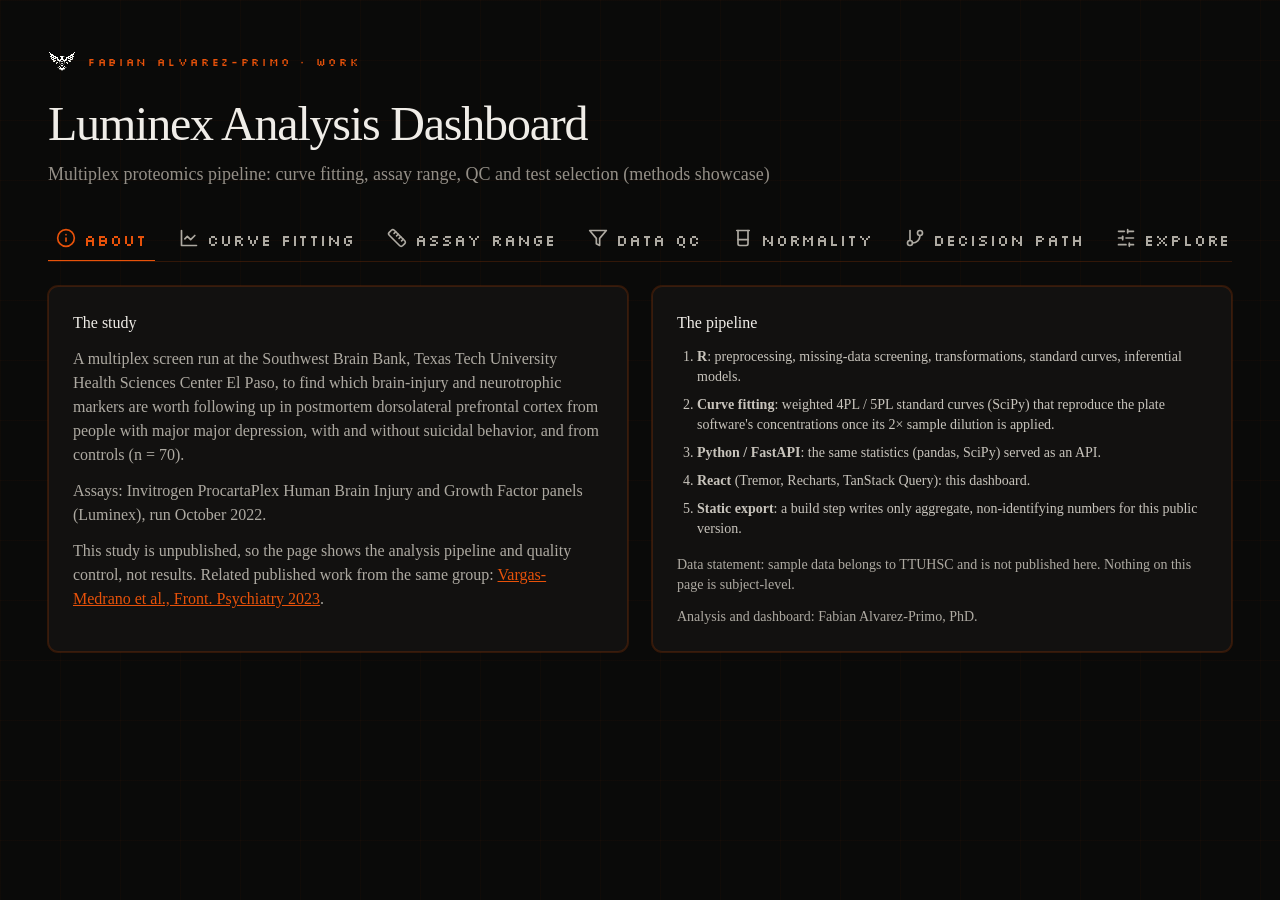
==== commit 5022cdd8: "update luminex showcase, add work page, switch contact email" ====
--- a/luminex/index.html
+++ b/luminex/index.html
@@ -6,8 +6,8 @@
     <meta name="description" content="Luminex multiplex proteomics pipeline: standard curves, QC and normality testing. Methods showcase by Fabian Alvarez-Primo, PhD." />
     <meta name="viewport" content="width=device-width, initial-scale=1.0" />
     <title>Luminex Analysis Dashboard</title>
-    <script type="module" crossorigin src="/luminex/assets/index-CEjHkn5G.js"></script>
-    <link rel="stylesheet" crossorigin href="/luminex/assets/index-CeQZhi2u.css">
+    <script type="module" crossorigin src="/luminex/assets/index-I3ITBWeU.js"></script>
+    <link rel="stylesheet" crossorigin href="/luminex/assets/index-CnsShxdu.css">
   </head>
   <body>
     <div id="root"></div>
--- a/luminex/assets/index-CnsShxdu.css
+++ b/luminex/assets/index-CnsShxdu.css
@@ -0,0 +1 @@
+*,:before,:after{--tw-border-spacing-x: 0;--tw-border-spacing-y: 0;--tw-translate-x: 0;--tw-translate-y: 0;--tw-rotate: 0;--tw-skew-x: 0;--tw-skew-y: 0;--tw-scale-x: 1;--tw-scale-y: 1;--tw-pan-x: ;--tw-pan-y: ;--tw-pinch-zoom: ;--tw-scroll-snap-strictness: proximity;--tw-gradient-from-position: ;--tw-gradient-via-position: ;--tw-gradient-to-position: ;--tw-ordinal: ;--tw-slashed-zero: ;--tw-numeric-figure: ;--tw-numeric-spacing: ;--tw-numeric-fraction: ;--tw-ring-inset: ;--tw-ring-offset-width: 0px;--tw-ring-offset-color: #fff;--tw-ring-color: rgb(59 130 246 / .5);--tw-ring-offset-shadow: 0 0 #0000;--tw-ring-shadow: 0 0 #0000;--tw-shadow: 0 0 #0000;--tw-shadow-colored: 0 0 #0000;--tw-blur: ;--tw-brightness: ;--tw-contrast: ;--tw-grayscale: ;--tw-hue-rotate: ;--tw-invert: ;--tw-saturate: ;--tw-sepia: ;--tw-drop-shadow: ;--tw-backdrop-blur: ;--tw-backdrop-brightness: ;--tw-backdrop-contrast: ;--tw-backdrop-grayscale: ;--tw-backdrop-hue-rotate: ;--tw-backdrop-invert: ;--tw-backdrop-opacity: ;--tw-backdrop-saturate: ;--tw-backdrop-sepia: ;--tw-contain-size: ;--tw-contain-layout: ;--tw-contain-paint: ;--tw-contain-style: }::backdrop{--tw-border-spacing-x: 0;--tw-border-spacing-y: 0;--tw-translate-x: 0;--tw-translate-y: 0;--tw-rotate: 0;--tw-skew-x: 0;--tw-skew-y: 0;--tw-scale-x: 1;--tw-scale-y: 1;--tw-pan-x: ;--tw-pan-y: ;--tw-pinch-zoom: ;--tw-scroll-snap-strictness: proximity;--tw-gradient-from-position: ;--tw-gradient-via-position: ;--tw-gradient-to-position: ;--tw-ordinal: ;--tw-slashed-zero: ;--tw-numeric-figure: ;--tw-numeric-spacing: ;--tw-numeric-fraction: ;--tw-ring-inset: ;--tw-ring-offset-width: 0px;--tw-ring-offset-color: #fff;--tw-ring-color: rgb(59 130 246 / .5);--tw-ring-offset-shadow: 0 0 #0000;--tw-ring-shadow: 0 0 #0000;--tw-shadow: 0 0 #0000;--tw-shadow-colored: 0 0 #0000;--tw-blur: ;--tw-brightness: ;--tw-contrast: ;--tw-grayscale: ;--tw-hue-rotate: ;--tw-invert: ;--tw-saturate: ;--tw-sepia: ;--tw-drop-shadow: ;--tw-backdrop-blur: ;--tw-backdrop-brightness: ;--tw-backdrop-contrast: ;--tw-backdrop-grayscale: ;--tw-backdrop-hue-rotate: ;--tw-backdrop-invert: ;--tw-backdrop-opacity: ;--tw-backdrop-saturate: ;--tw-backdrop-sepia: ;--tw-contain-size: ;--tw-contain-layout: ;--tw-contain-paint: ;--tw-contain-style: }*,:before,:after{box-sizing:border-box;border-width:0;border-style:solid;border-color:#e5e7eb}:before,:after{--tw-content: ""}html,:host{line-height:1.5;-webkit-text-size-adjust:100%;-moz-tab-size:4;-o-tab-size:4;tab-size:4;font-family:ui-sans-serif,system-ui,sans-serif,"Apple Color Emoji","Segoe UI Emoji",Segoe UI Symbol,"Noto Color Emoji";font-feature-settings:normal;font-variation-settings:normal;-webkit-tap-highlight-color:transparent}body{margin:0;line-height:inherit}hr{height:0;color:inherit;border-top-width:1px}abbr:where([title]){-webkit-text-decoration:underline dotted;text-decoration:underline dotted}h1,h2,h3,h4,h5,h6{font-size:inherit;font-weight:inherit}a{color:inherit;text-decoration:inherit}b,strong{font-weight:bolder}code,kbd,samp,pre{font-family:ui-monospace,SFMono-Regular,Menlo,Monaco,Consolas,Liberation Mono,Courier New,monospace;font-feature-settings:normal;font-variation-settings:normal;font-size:1em}small{font-size:80%}sub,sup{font-size:75%;line-height:0;position:relative;vertical-align:baseline}sub{bottom:-.25em}sup{top:-.5em}table{text-indent:0;border-color:inherit;border-collapse:collapse}button,input,optgroup,select,textarea{font-family:inherit;font-feature-settings:inherit;font-variation-settings:inherit;font-size:100%;font-weight:inherit;line-height:inherit;letter-spacing:inherit;color:inherit;margin:0;padding:0}button,select{text-transform:none}button,input:where([type=button]),input:where([type=reset]),input:where([type=submit]){-webkit-appearance:button;background-color:transparent;background-image:none}:-moz-focusring{outline:auto}:-moz-ui-invalid{box-shadow:none}progress{vertical-align:baseline}::-webkit-inner-spin-button,::-webkit-outer-spin-button{height:auto}[type=search]{-webkit-appearance:textfield;outline-offset:-2px}::-webkit-search-decoration{-webkit-appearance:none}::-webkit-file-upload-button{-webkit-appearance:button;font:inherit}summary{display:list-item}blockquote,dl,dd,h1,h2,h3,h4,h5,h6,hr,figure,p,pre{margin:0}fieldset{margin:0;padding:0}legend{padding:0}ol,ul,menu{list-style:none;margin:0;padding:0}dialog{padding:0}textarea{resize:vertical}input::-moz-placeholder,textarea::-moz-placeholder{opacity:1;color:#9ca3af}input::placeholder,textarea::placeholder{opacity:1;color:#9ca3af}button,[role=button]{cursor:pointer}:disabled{cursor:default}img,svg,video,canvas,audio,iframe,embed,object{display:block;vertical-align:middle}img,video{max-width:100%;height:auto}[hidden]:where(:not([hidden=until-found])){display:none}.sr-only{position:absolute;width:1px;height:1px;padding:0;margin:-1px;overflow:hidden;clip:rect(0,0,0,0);white-space:nowrap;border-width:0}.pointer-events-none{pointer-events:none}.visible{visibility:visible}.static{position:static}.fixed{position:fixed}.absolute{position:absolute}.relative{position:relative}.inset-0{top:0;right:0;bottom:0;left:0}.inset-y-0{top:0;bottom:0}.bottom-0{bottom:0}.left-0{left:0}.left-1{left:.25rem}.left-1\/2{left:50%}.left-2{left:.5rem}.right-0{right:0}.right-1{right:.25rem}.right-1\/2{right:50%}.top-0{top:0}.-z-10{z-index:-10}.z-0{z-index:0}.z-10{z-index:10}.z-20{z-index:20}.z-50{z-index:50}.col-span-1{grid-column:span 1 / span 1}.col-span-10{grid-column:span 10 / span 10}.col-span-11{grid-column:span 11 / span 11}.col-span-12{grid-column:span 12 / span 12}.col-span-2{grid-column:span 2 / span 2}.col-span-3{grid-column:span 3 / span 3}.col-span-4{grid-column:span 4 / span 4}.col-span-5{grid-column:span 5 / span 5}.col-span-6{grid-column:span 6 / span 6}.col-span-7{grid-column:span 7 / span 7}.col-span-8{grid-column:span 8 / span 8}.col-span-9{grid-column:span 9 / span 9}.mx-2\.5{margin-left:.625rem;margin-right:.625rem}.mx-auto{margin-left:auto;margin-right:auto}.my-6{margin-top:1.5rem;margin-bottom:1.5rem}.-mb-px{margin-bottom:-1px}.-ml-0{margin-left:-0px}.-ml-0\.5{margin-left:-.125rem}.-ml-1{margin-left:-.25rem}.-ml-1\.5{margin-left:-.375rem}.-ml-px{margin-left:-1px}.-mr-1{margin-right:-.25rem}.mb-0{margin-bottom:0}.mb-1\.5{margin-bottom:.375rem}.mb-2{margin-bottom:.5rem}.mb-3{margin-bottom:.75rem}.mb-4{margin-bottom:1rem}.mb-5{margin-bottom:1.25rem}.mb-6{margin-bottom:1.5rem}.mb-8{margin-bottom:2rem}.ml-1\.5{margin-left:.375rem}.ml-2{margin-left:.5rem}.ml-auto{margin-left:auto}.ml-px{margin-left:1px}.mr-1{margin-right:.25rem}.mr-1\.5{margin-right:.375rem}.mr-10{margin-right:2.5rem}.mr-2{margin-right:.5rem}.mr-2\.5{margin-right:.625rem}.mr-20{margin-right:5rem}.mr-3{margin-right:.75rem}.mr-4{margin-right:1rem}.mr-5{margin-right:1.25rem}.mr-8{margin-right:2rem}.mt-0\.5{margin-top:.125rem}.mt-1{margin-top:.25rem}.mt-10{margin-top:2.5rem}.mt-2{margin-top:.5rem}.mt-3{margin-top:.75rem}.mt-4{margin-top:1rem}.mt-5{margin-top:1.25rem}.mt-6{margin-top:1.5rem}.mt-8{margin-top:2rem}.block{display:block}.inline-block{display:inline-block}.flex{display:flex}.inline-flex{display:inline-flex}.table{display:table}.grid{display:grid}.hidden{display:none}.size-3\.5{width:.875rem;height:.875rem}.h-0{height:0px}.h-10{height:2.5rem}.h-12{height:3rem}.h-2{height:.5rem}.h-3{height:.75rem}.h-3\.5{height:.875rem}.h-4{height:1rem}.h-40{height:10rem}.h-5{height:1.25rem}.h-6{height:1.5rem}.h-64{height:16rem}.h-7{height:1.75rem}.h-8{height:2rem}.h-80{height:20rem}.h-9{height:2.25rem}.h-\[1px\]{height:1px}.h-auto{height:auto}.h-full{height:100%}.max-h-\[228px\]{max-height:228px}.min-h-full{min-height:100%}.min-h-screen{min-height:100vh}.w-0{width:0px}.w-1{width:.25rem}.w-1\/2{width:50%}.w-10{width:2.5rem}.w-16{width:4rem}.w-2{width:.5rem}.w-20{width:5rem}.w-28{width:7rem}.w-3{width:.75rem}.w-3\.5{width:.875rem}.w-4{width:1rem}.w-48{width:12rem}.w-5{width:1.25rem}.w-6{width:1.5rem}.w-7{width:1.75rem}.w-8{width:2rem}.w-9{width:2.25rem}.w-\[90\%\]{width:90%}.w-\[var\(--button-width\)\]{width:var(--button-width)}.w-full{width:100%}.w-max{width:-moz-max-content;width:max-content}.w-screen{width:100vw}.min-w-44{min-width:11rem}.min-w-\[10rem\]{min-width:10rem}.min-w-\[110px\]{min-width:110px}.min-w-min{min-width:-moz-min-content;min-width:min-content}.max-w-7xl{max-width:80rem}.max-w-\[100px\]{max-width:100px}.max-w-full{max-width:100%}.max-w-lg{max-width:32rem}.max-w-sm{max-width:24rem}.max-w-xs{max-width:20rem}.flex-1{flex:1 1 0%}.flex-none{flex:none}.shrink-0{flex-shrink:0}.border-collapse{border-collapse:collapse}.-translate-x-1\/2{--tw-translate-x: -50%;transform:translate(var(--tw-translate-x),var(--tw-translate-y)) rotate(var(--tw-rotate)) skew(var(--tw-skew-x)) skewY(var(--tw-skew-y)) scaleX(var(--tw-scale-x)) scaleY(var(--tw-scale-y))}.-translate-y-4{--tw-translate-y: -1rem;transform:translate(var(--tw-translate-x),var(--tw-translate-y)) rotate(var(--tw-rotate)) skew(var(--tw-skew-x)) skewY(var(--tw-skew-y)) scaleX(var(--tw-scale-x)) scaleY(var(--tw-scale-y))}.translate-x-0{--tw-translate-x: 0px;transform:translate(var(--tw-translate-x),var(--tw-translate-y)) rotate(var(--tw-rotate)) skew(var(--tw-skew-x)) skewY(var(--tw-skew-y)) scaleX(var(--tw-scale-x)) scaleY(var(--tw-scale-y))}.translate-x-1\/2{--tw-translate-x: 50%;transform:translate(var(--tw-translate-x),var(--tw-translate-y)) rotate(var(--tw-rotate)) skew(var(--tw-skew-x)) skewY(var(--tw-skew-y)) scaleX(var(--tw-scale-x)) scaleY(var(--tw-scale-y))}.translate-x-5{--tw-translate-x: 1.25rem;transform:translate(var(--tw-translate-x),var(--tw-translate-y)) rotate(var(--tw-rotate)) skew(var(--tw-skew-x)) skewY(var(--tw-skew-y)) scaleX(var(--tw-scale-x)) scaleY(var(--tw-scale-y))}.translate-y-0{--tw-translate-y: 0px;transform:translate(var(--tw-translate-x),var(--tw-translate-y)) rotate(var(--tw-rotate)) skew(var(--tw-skew-x)) skewY(var(--tw-skew-y)) scaleX(var(--tw-scale-x)) scaleY(var(--tw-scale-y))}.-rotate-180{--tw-rotate: -180deg;transform:translate(var(--tw-translate-x),var(--tw-translate-y)) rotate(var(--tw-rotate)) skew(var(--tw-skew-x)) skewY(var(--tw-skew-y)) scaleX(var(--tw-scale-x)) scaleY(var(--tw-scale-y))}.-rotate-90{--tw-rotate: -90deg;transform:translate(var(--tw-translate-x),var(--tw-translate-y)) rotate(var(--tw-rotate)) skew(var(--tw-skew-x)) skewY(var(--tw-skew-y)) scaleX(var(--tw-scale-x)) scaleY(var(--tw-scale-y))}.scale-100{--tw-scale-x: 1;--tw-scale-y: 1;transform:translate(var(--tw-translate-x),var(--tw-translate-y)) rotate(var(--tw-rotate)) skew(var(--tw-skew-x)) skewY(var(--tw-skew-y)) scaleX(var(--tw-scale-x)) scaleY(var(--tw-scale-y))}.scale-95{--tw-scale-x: .95;--tw-scale-y: .95;transform:translate(var(--tw-translate-x),var(--tw-translate-y)) rotate(var(--tw-rotate)) skew(var(--tw-skew-x)) skewY(var(--tw-skew-y)) scaleX(var(--tw-scale-x)) scaleY(var(--tw-scale-y))}.transform{transform:translate(var(--tw-translate-x),var(--tw-translate-y)) rotate(var(--tw-rotate)) skew(var(--tw-skew-x)) skewY(var(--tw-skew-y)) scaleX(var(--tw-scale-x)) scaleY(var(--tw-scale-y))}@keyframes spin{to{transform:rotate(360deg)}}.animate-spin{animation:spin 1s linear infinite}.cursor-default{cursor:default}.cursor-not-allowed{cursor:not-allowed}.cursor-pointer{cursor:pointer}.select-none{-webkit-user-select:none;-moz-user-select:none;user-select:none}.resize{resize:both}.snap-mandatory{--tw-scroll-snap-strictness: mandatory}.list-decimal{list-style-type:decimal}.grid-cols-1{grid-template-columns:repeat(1,minmax(0,1fr))}.grid-cols-10{grid-template-columns:repeat(10,minmax(0,1fr))}.grid-cols-11{grid-template-columns:repeat(11,minmax(0,1fr))}.grid-cols-12{grid-template-columns:repeat(12,minmax(0,1fr))}.grid-cols-2{grid-template-columns:repeat(2,minmax(0,1fr))}.grid-cols-3{grid-template-columns:repeat(3,minmax(0,1fr))}.grid-cols-4{grid-template-columns:repeat(4,minmax(0,1fr))}.grid-cols-5{grid-template-columns:repeat(5,minmax(0,1fr))}.grid-cols-6{grid-template-columns:repeat(6,minmax(0,1fr))}.grid-cols-7{grid-template-columns:repeat(7,minmax(0,1fr))}.grid-cols-8{grid-template-columns:repeat(8,minmax(0,1fr))}.grid-cols-9{grid-template-columns:repeat(9,minmax(0,1fr))}.grid-cols-none{grid-template-columns:none}.flex-row{flex-direction:row}.flex-row-reverse{flex-direction:row-reverse}.flex-col{flex-direction:column}.flex-col-reverse{flex-direction:column-reverse}.flex-wrap{flex-wrap:wrap}.flex-nowrap{flex-wrap:nowrap}.items-start{align-items:flex-start}.items-end{align-items:flex-end}.items-center{align-items:center}.items-baseline{align-items:baseline}.items-stretch{align-items:stretch}.justify-start{justify-content:flex-start}.justify-end{justify-content:flex-end}.justify-center{justify-content:center}.justify-between{justify-content:space-between}.justify-around{justify-content:space-around}.justify-evenly{justify-content:space-evenly}.gap-1{gap:.25rem}.gap-2{gap:.5rem}.gap-3{gap:.75rem}.gap-5{gap:1.25rem}.gap-6{gap:1.5rem}.gap-8{gap:2rem}.gap-x-1{-moz-column-gap:.25rem;column-gap:.25rem}.space-x-0\.5>:not([hidden])~:not([hidden]){--tw-space-x-reverse: 0;margin-right:calc(.125rem * var(--tw-space-x-reverse));margin-left:calc(.125rem * calc(1 - var(--tw-space-x-reverse)))}.space-x-1>:not([hidden])~:not([hidden]){--tw-space-x-reverse: 0;margin-right:calc(.25rem * var(--tw-space-x-reverse));margin-left:calc(.25rem * calc(1 - var(--tw-space-x-reverse)))}.space-x-1\.5>:not([hidden])~:not([hidden]){--tw-space-x-reverse: 0;margin-right:calc(.375rem * var(--tw-space-x-reverse));margin-left:calc(.375rem * calc(1 - var(--tw-space-x-reverse)))}.space-x-2>:not([hidden])~:not([hidden]){--tw-space-x-reverse: 0;margin-right:calc(.5rem * var(--tw-space-x-reverse));margin-left:calc(.5rem * calc(1 - var(--tw-space-x-reverse)))}.space-x-4>:not([hidden])~:not([hidden]){--tw-space-x-reverse: 0;margin-right:calc(1rem * var(--tw-space-x-reverse));margin-left:calc(1rem * calc(1 - var(--tw-space-x-reverse)))}.space-x-6>:not([hidden])~:not([hidden]){--tw-space-x-reverse: 0;margin-right:calc(1.5rem * var(--tw-space-x-reverse));margin-left:calc(1.5rem * calc(1 - var(--tw-space-x-reverse)))}.space-x-8>:not([hidden])~:not([hidden]){--tw-space-x-reverse: 0;margin-right:calc(2rem * var(--tw-space-x-reverse));margin-left:calc(2rem * calc(1 - var(--tw-space-x-reverse)))}.space-y-0>:not([hidden])~:not([hidden]){--tw-space-y-reverse: 0;margin-top:calc(0px * calc(1 - var(--tw-space-y-reverse)));margin-bottom:calc(0px * var(--tw-space-y-reverse))}.space-y-1>:not([hidden])~:not([hidden]){--tw-space-y-reverse: 0;margin-top:calc(.25rem * calc(1 - var(--tw-space-y-reverse)));margin-bottom:calc(.25rem * var(--tw-space-y-reverse))}.space-y-1\.5>:not([hidden])~:not([hidden]){--tw-space-y-reverse: 0;margin-top:calc(.375rem * calc(1 - var(--tw-space-y-reverse)));margin-bottom:calc(.375rem * var(--tw-space-y-reverse))}.space-y-2>:not([hidden])~:not([hidden]){--tw-space-y-reverse: 0;margin-top:calc(.5rem * calc(1 - var(--tw-space-y-reverse)));margin-bottom:calc(.5rem * var(--tw-space-y-reverse))}.space-y-3>:not([hidden])~:not([hidden]){--tw-space-y-reverse: 0;margin-top:calc(.75rem * calc(1 - var(--tw-space-y-reverse)));margin-bottom:calc(.75rem * var(--tw-space-y-reverse))}.space-y-4>:not([hidden])~:not([hidden]){--tw-space-y-reverse: 0;margin-top:calc(1rem * calc(1 - var(--tw-space-y-reverse)));margin-bottom:calc(1rem * var(--tw-space-y-reverse))}.divide-y>:not([hidden])~:not([hidden]){--tw-divide-y-reverse: 0;border-top-width:calc(1px * calc(1 - var(--tw-divide-y-reverse)));border-bottom-width:calc(1px * var(--tw-divide-y-reverse))}.divide-tremor-border>:not([hidden])~:not([hidden]){border-color:#e8520a2e}.self-center{align-self:center}.overflow-auto{overflow:auto}.overflow-hidden{overflow:hidden}.overflow-visible{overflow:visible}.overflow-x-auto{overflow-x:auto}.overflow-y-auto{overflow-y:auto}.overflow-y-hidden{overflow-y:hidden}.overflow-x-clip{overflow-x:clip}.overflow-x-scroll{overflow-x:scroll}.truncate{overflow:hidden;text-overflow:ellipsis;white-space:nowrap}.whitespace-normal{white-space:normal}.whitespace-nowrap{white-space:nowrap}.\!rounded-none{border-radius:0!important}.rounded{border-radius:.25rem}.rounded-\[1px\]{border-radius:1px}.rounded-lg{border-radius:.5rem}.rounded-md{border-radius:.375rem}.rounded-tremor-default{border-radius:.625rem}.rounded-tremor-full{border-radius:9999px}.rounded-tremor-small{border-radius:.375rem}.rounded-b-tremor-default{border-bottom-right-radius:.625rem;border-bottom-left-radius:.625rem}.rounded-l-none{border-top-left-radius:0;border-bottom-left-radius:0}.rounded-l-tremor-default{border-top-left-radius:.625rem;border-bottom-left-radius:.625rem}.rounded-l-tremor-full{border-top-left-radius:9999px;border-bottom-left-radius:9999px}.rounded-l-tremor-small{border-top-left-radius:.375rem;border-bottom-left-radius:.375rem}.rounded-r-none{border-top-right-radius:0;border-bottom-right-radius:0}.rounded-r-tremor-default{border-top-right-radius:.625rem;border-bottom-right-radius:.625rem}.rounded-r-tremor-full{border-top-right-radius:9999px;border-bottom-right-radius:9999px}.rounded-r-tremor-small{border-top-right-radius:.375rem;border-bottom-right-radius:.375rem}.rounded-t-tremor-default{border-top-left-radius:.625rem;border-top-right-radius:.625rem}.border{border-width:1px}.border-2{border-width:2px}.border-b{border-bottom-width:1px}.border-b-4{border-bottom-width:4px}.border-l{border-left-width:1px}.border-l-4{border-left-width:4px}.border-r{border-right-width:1px}.border-r-4{border-right-width:4px}.border-t-4{border-top-width:4px}.border-t-\[1px\]{border-top-width:1px}.border-dashed{border-style:dashed}.border-none{border-style:none}.border-amber-100{--tw-border-opacity: 1;border-color:rgb(254 243 199 / var(--tw-border-opacity, 1))}.border-amber-200{--tw-border-opacity: 1;border-color:rgb(253 230 138 / var(--tw-border-opacity, 1))}.border-amber-300{--tw-border-opacity: 1;border-color:rgb(252 211 77 / var(--tw-border-opacity, 1))}.border-amber-400{--tw-border-opacity: 1;border-color:rgb(251 191 36 / var(--tw-border-opacity, 1))}.border-amber-50{--tw-border-opacity: 1;border-color:rgb(255 251 235 / var(--tw-border-opacity, 1))}.border-amber-500{--tw-border-opacity: 1;border-color:rgb(245 158 11 / var(--tw-border-opacity, 1))}.border-amber-600{--tw-border-opacity: 1;border-color:rgb(217 119 6 / var(--tw-border-opacity, 1))}.border-amber-700{--tw-border-opacity: 1;border-color:rgb(180 83 9 / var(--tw-border-opacity, 1))}.border-amber-800{--tw-border-opacity: 1;border-color:rgb(146 64 14 / var(--tw-border-opacity, 1))}.border-brand-accent{--tw-border-opacity: 1;border-color:rgb(232 82 10 / var(--tw-border-opacity, 1))}.border-brand-accent\/30{border-color:#e8520a4d}.border-emerald-100{--tw-border-opacity: 1;border-color:rgb(209 250 229 / var(--tw-border-opacity, 1))}.border-emerald-200{--tw-border-opacity: 1;border-color:rgb(167 243 208 / var(--tw-border-opacity, 1))}.border-emerald-300{--tw-border-opacity: 1;border-color:rgb(110 231 183 / var(--tw-border-opacity, 1))}.border-emerald-400{--tw-border-opacity: 1;border-color:rgb(52 211 153 / var(--tw-border-opacity, 1))}.border-emerald-50{--tw-border-opacity: 1;border-color:rgb(236 253 245 / var(--tw-border-opacity, 1))}.border-emerald-500{--tw-border-opacity: 1;border-color:rgb(16 185 129 / var(--tw-border-opacity, 1))}.border-emerald-600{--tw-border-opacity: 1;border-color:rgb(5 150 105 / var(--tw-border-opacity, 1))}.border-emerald-700{--tw-border-opacity: 1;border-color:rgb(4 120 87 / var(--tw-border-opacity, 1))}.border-emerald-800{--tw-border-opacity: 1;border-color:rgb(6 95 70 / var(--tw-border-opacity, 1))}.border-gray-100{--tw-border-opacity: 1;border-color:rgb(243 244 246 / var(--tw-border-opacity, 1))}.border-gray-200{--tw-border-opacity: 1;border-color:rgb(229 231 235 / var(--tw-border-opacity, 1))}.border-gray-300{--tw-border-opacity: 1;border-color:rgb(209 213 219 / var(--tw-border-opacity, 1))}.border-gray-400{--tw-border-opacity: 1;border-color:rgb(156 163 175 / var(--tw-border-opacity, 1))}.border-gray-50{--tw-border-opacity: 1;border-color:rgb(249 250 251 / var(--tw-border-opacity, 1))}.border-gray-500{--tw-border-opacity: 1;border-color:rgb(107 114 128 / var(--tw-border-opacity, 1))}.border-gray-600{--tw-border-opacity: 1;border-color:rgb(75 85 99 / var(--tw-border-opacity, 1))}.border-gray-700{--tw-border-opacity: 1;border-color:rgb(55 65 81 / var(--tw-border-opacity, 1))}.border-gray-800{--tw-border-opacity: 1;border-color:rgb(31 41 55 / var(--tw-border-opacity, 1))}.border-green-100{--tw-border-opacity: 1;border-color:rgb(220 252 231 / var(--tw-border-opacity, 1))}.border-green-200{--tw-border-opacity: 1;border-color:rgb(187 247 208 / var(--tw-border-opacity, 1))}.border-green-300{--tw-border-opacity: 1;border-color:rgb(134 239 172 / var(--tw-border-opacity, 1))}.border-green-400{--tw-border-opacity: 1;border-color:rgb(74 222 128 / var(--tw-border-opacity, 1))}.border-green-50{--tw-border-opacity: 1;border-color:rgb(240 253 244 / var(--tw-border-opacity, 1))}.border-green-500{--tw-border-opacity: 1;border-color:rgb(34 197 94 / var(--tw-border-opacity, 1))}.border-green-600{--tw-border-opacity: 1;border-color:rgb(22 163 74 / var(--tw-border-opacity, 1))}.border-green-700{--tw-border-opacity: 1;border-color:rgb(21 128 61 / var(--tw-border-opacity, 1))}.border-green-800{--tw-border-opacity: 1;border-color:rgb(22 101 52 / var(--tw-border-opacity, 1))}.border-indigo-100{--tw-border-opacity: 1;border-color:rgb(224 231 255 / var(--tw-border-opacity, 1))}.border-indigo-200{--tw-border-opacity: 1;border-color:rgb(199 210 254 / var(--tw-border-opacity, 1))}.border-indigo-300{--tw-border-opacity: 1;border-color:rgb(165 180 252 / var(--tw-border-opacity, 1))}.border-indigo-400{--tw-border-opacity: 1;border-color:rgb(129 140 248 / var(--tw-border-opacity, 1))}.border-indigo-50{--tw-border-opacity: 1;border-color:rgb(238 242 255 / var(--tw-border-opacity, 1))}.border-indigo-500{--tw-border-opacity: 1;border-color:rgb(99 102 241 / var(--tw-border-opacity, 1))}.border-indigo-600{--tw-border-opacity: 1;border-color:rgb(79 70 229 / var(--tw-border-opacity, 1))}.border-indigo-700{--tw-border-opacity: 1;border-color:rgb(67 56 202 / var(--tw-border-opacity, 1))}.border-indigo-800{--tw-border-opacity: 1;border-color:rgb(55 48 163 / var(--tw-border-opacity, 1))}.border-orange-100{--tw-border-opacity: 1;border-color:rgb(255 237 213 / var(--tw-border-opacity, 1))}.border-orange-200{--tw-border-opacity: 1;border-color:rgb(254 215 170 / var(--tw-border-opacity, 1))}.border-orange-300{--tw-border-opacity: 1;border-color:rgb(253 186 116 / var(--tw-border-opacity, 1))}.border-orange-400{--tw-border-opacity: 1;border-color:rgb(251 146 60 / var(--tw-border-opacity, 1))}.border-orange-50{--tw-border-opacity: 1;border-color:rgb(255 247 237 / var(--tw-border-opacity, 1))}.border-orange-500{--tw-border-opacity: 1;border-color:rgb(249 115 22 / var(--tw-border-opacity, 1))}.border-orange-600{--tw-border-opacity: 1;border-color:rgb(234 88 12 / var(--tw-border-opacity, 1))}.border-orange-700{--tw-border-opacity: 1;border-color:rgb(194 65 12 / var(--tw-border-opacity, 1))}.border-orange-800{--tw-border-opacity: 1;border-color:rgb(154 52 18 / var(--tw-border-opacity, 1))}.border-red-100{--tw-border-opacity: 1;border-color:rgb(254 226 226 / var(--tw-border-opacity, 1))}.border-red-200{--tw-border-opacity: 1;border-color:rgb(254 202 202 / var(--tw-border-opacity, 1))}.border-red-300{--tw-border-opacity: 1;border-color:rgb(252 165 165 / var(--tw-border-opacity, 1))}.border-red-400{--tw-border-opacity: 1;border-color:rgb(248 113 113 / var(--tw-border-opacity, 1))}.border-red-50{--tw-border-opacity: 1;border-color:rgb(254 242 242 / var(--tw-border-opacity, 1))}.border-red-500{--tw-border-opacity: 1;border-color:rgb(239 68 68 / var(--tw-border-opacity, 1))}.border-red-600{--tw-border-opacity: 1;border-color:rgb(220 38 38 / var(--tw-border-opacity, 1))}.border-red-700{--tw-border-opacity: 1;border-color:rgb(185 28 28 / var(--tw-border-opacity, 1))}.border-red-800{--tw-border-opacity: 1;border-color:rgb(153 27 27 / var(--tw-border-opacity, 1))}.border-slate-200{--tw-border-opacity: 1;border-color:rgb(226 232 240 / var(--tw-border-opacity, 1))}.border-transparent{border-color:transparent}.border-tremor-background{--tw-border-opacity: 1;border-color:rgb(18 17 16 / var(--tw-border-opacity, 1))}.border-tremor-border{border-color:#e8520a2e}.border-tremor-brand{--tw-border-opacity: 1;border-color:rgb(232 82 10 / var(--tw-border-opacity, 1))}.border-tremor-brand-emphasis{--tw-border-opacity: 1;border-color:rgb(255 106 31 / var(--tw-border-opacity, 1))}.border-tremor-brand-inverted{--tw-border-opacity: 1;border-color:rgb(10 10 9 / var(--tw-border-opacity, 1))}.border-tremor-brand-subtle{--tw-border-opacity: 1;border-color:rgb(184 67 10 / var(--tw-border-opacity, 1))}.border-yellow-100{--tw-border-opacity: 1;border-color:rgb(254 249 195 / var(--tw-border-opacity, 1))}.border-yellow-200{--tw-border-opacity: 1;border-color:rgb(254 240 138 / var(--tw-border-opacity, 1))}.border-yellow-300{--tw-border-opacity: 1;border-color:rgb(253 224 71 / var(--tw-border-opacity, 1))}.border-yellow-400{--tw-border-opacity: 1;border-color:rgb(250 204 21 / var(--tw-border-opacity, 1))}.border-yellow-50{--tw-border-opacity: 1;border-color:rgb(254 252 232 / var(--tw-border-opacity, 1))}.border-yellow-500{--tw-border-opacity: 1;border-color:rgb(234 179 8 / var(--tw-border-opacity, 1))}.border-yellow-600{--tw-border-opacity: 1;border-color:rgb(202 138 4 / var(--tw-border-opacity, 1))}.border-yellow-700{--tw-border-opacity: 1;border-color:rgb(161 98 7 / var(--tw-border-opacity, 1))}.border-yellow-800{--tw-border-opacity: 1;border-color:rgb(133 77 14 / var(--tw-border-opacity, 1))}.bg-amber-100{--tw-bg-opacity: 1;background-color:rgb(254 243 199 / var(--tw-bg-opacity, 1))}.bg-amber-200{--tw-bg-opacity: 1;background-color:rgb(253 230 138 / var(--tw-bg-opacity, 1))}.bg-amber-300{--tw-bg-opacity: 1;background-color:rgb(252 211 77 / var(--tw-bg-opacity, 1))}.bg-amber-400{--tw-bg-opacity: 1;background-color:rgb(251 191 36 / var(--tw-bg-opacity, 1))}.bg-amber-50{--tw-bg-opacity: 1;background-color:rgb(255 251 235 / var(--tw-bg-opacity, 1))}.bg-amber-500{--tw-bg-opacity: 1;background-color:rgb(245 158 11 / var(--tw-bg-opacity, 1))}.bg-amber-600{--tw-bg-opacity: 1;background-color:rgb(217 119 6 / var(--tw-bg-opacity, 1))}.bg-amber-700{--tw-bg-opacity: 1;background-color:rgb(180 83 9 / var(--tw-bg-opacity, 1))}.bg-amber-800{--tw-bg-opacity: 1;background-color:rgb(146 64 14 / var(--tw-bg-opacity, 1))}.bg-brand-accent{--tw-bg-opacity: 1;background-color:rgb(232 82 10 / var(--tw-bg-opacity, 1))}.bg-emerald-100{--tw-bg-opacity: 1;background-color:rgb(209 250 229 / var(--tw-bg-opacity, 1))}.bg-emerald-200{--tw-bg-opacity: 1;background-color:rgb(167 243 208 / var(--tw-bg-opacity, 1))}.bg-emerald-300{--tw-bg-opacity: 1;background-color:rgb(110 231 183 / var(--tw-bg-opacity, 1))}.bg-emerald-400{--tw-bg-opacity: 1;background-color:rgb(52 211 153 / var(--tw-bg-opacity, 1))}.bg-emerald-50{--tw-bg-opacity: 1;background-color:rgb(236 253 245 / var(--tw-bg-opacity, 1))}.bg-emerald-500{--tw-bg-opacity: 1;background-color:rgb(16 185 129 / var(--tw-bg-opacity, 1))}.bg-emerald-600{--tw-bg-opacity: 1;background-color:rgb(5 150 105 / var(--tw-bg-opacity, 1))}.bg-emerald-700{--tw-bg-opacity: 1;background-color:rgb(4 120 87 / var(--tw-bg-opacity, 1))}.bg-emerald-800{--tw-bg-opacity: 1;background-color:rgb(6 95 70 / var(--tw-bg-opacity, 1))}.bg-gray-100{--tw-bg-opacity: 1;background-color:rgb(243 244 246 / var(--tw-bg-opacity, 1))}.bg-gray-200{--tw-bg-opacity: 1;background-color:rgb(229 231 235 / var(--tw-bg-opacity, 1))}.bg-gray-300{--tw-bg-opacity: 1;background-color:rgb(209 213 219 / var(--tw-bg-opacity, 1))}.bg-gray-400{--tw-bg-opacity: 1;background-color:rgb(156 163 175 / var(--tw-bg-opacity, 1))}.bg-gray-50{--tw-bg-opacity: 1;background-color:rgb(249 250 251 / var(--tw-bg-opacity, 1))}.bg-gray-500{--tw-bg-opacity: 1;background-color:rgb(107 114 128 / var(--tw-bg-opacity, 1))}.bg-gray-600{--tw-bg-opacity: 1;background-color:rgb(75 85 99 / var(--tw-bg-opacity, 1))}.bg-gray-700{--tw-bg-opacity: 1;background-color:rgb(55 65 81 / var(--tw-bg-opacity, 1))}.bg-gray-800{--tw-bg-opacity: 1;background-color:rgb(31 41 55 / var(--tw-bg-opacity, 1))}.bg-green-100{--tw-bg-opacity: 1;background-color:rgb(220 252 231 / var(--tw-bg-opacity, 1))}.bg-green-200{--tw-bg-opacity: 1;background-color:rgb(187 247 208 / var(--tw-bg-opacity, 1))}.bg-green-300{--tw-bg-opacity: 1;background-color:rgb(134 239 172 / var(--tw-bg-opacity, 1))}.bg-green-400{--tw-bg-opacity: 1;background-color:rgb(74 222 128 / var(--tw-bg-opacity, 1))}.bg-green-50{--tw-bg-opacity: 1;background-color:rgb(240 253 244 / var(--tw-bg-opacity, 1))}.bg-green-500{--tw-bg-opacity: 1;background-color:rgb(34 197 94 / var(--tw-bg-opacity, 1))}.bg-green-600{--tw-bg-opacity: 1;background-color:rgb(22 163 74 / var(--tw-bg-opacity, 1))}.bg-green-700{--tw-bg-opacity: 1;background-color:rgb(21 128 61 / var(--tw-bg-opacity, 1))}.bg-green-800{--tw-bg-opacity: 1;background-color:rgb(22 101 52 / var(--tw-bg-opacity, 1))}.bg-indigo-100{--tw-bg-opacity: 1;background-color:rgb(224 231 255 / var(--tw-bg-opacity, 1))}.bg-indigo-200{--tw-bg-opacity: 1;background-color:rgb(199 210 254 / var(--tw-bg-opacity, 1))}.bg-indigo-300{--tw-bg-opacity: 1;background-color:rgb(165 180 252 / var(--tw-bg-opacity, 1))}.bg-indigo-400{--tw-bg-opacity: 1;background-color:rgb(129 140 248 / var(--tw-bg-opacity, 1))}.bg-indigo-50{--tw-bg-opacity: 1;background-color:rgb(238 242 255 / var(--tw-bg-opacity, 1))}.bg-indigo-500{--tw-bg-opacity: 1;background-color:rgb(99 102 241 / var(--tw-bg-opacity, 1))}.bg-indigo-600{--tw-bg-opacity: 1;background-color:rgb(79 70 229 / var(--tw-bg-opacity, 1))}.bg-indigo-700{--tw-bg-opacity: 1;background-color:rgb(67 56 202 / var(--tw-bg-opacity, 1))}.bg-indigo-800{--tw-bg-opacity: 1;background-color:rgb(55 48 163 / var(--tw-bg-opacity, 1))}.bg-orange-100{--tw-bg-opacity: 1;background-color:rgb(255 237 213 / var(--tw-bg-opacity, 1))}.bg-orange-200{--tw-bg-opacity: 1;background-color:rgb(254 215 170 / var(--tw-bg-opacity, 1))}.bg-orange-300{--tw-bg-opacity: 1;background-color:rgb(253 186 116 / var(--tw-bg-opacity, 1))}.bg-orange-400{--tw-bg-opacity: 1;background-color:rgb(251 146 60 / var(--tw-bg-opacity, 1))}.bg-orange-50{--tw-bg-opacity: 1;background-color:rgb(255 247 237 / var(--tw-bg-opacity, 1))}.bg-orange-500{--tw-bg-opacity: 1;background-color:rgb(249 115 22 / var(--tw-bg-opacity, 1))}.bg-orange-600{--tw-bg-opacity: 1;background-color:rgb(234 88 12 / var(--tw-bg-opacity, 1))}.bg-orange-700{--tw-bg-opacity: 1;background-color:rgb(194 65 12 / var(--tw-bg-opacity, 1))}.bg-orange-800{--tw-bg-opacity: 1;background-color:rgb(154 52 18 / var(--tw-bg-opacity, 1))}.bg-red-100{--tw-bg-opacity: 1;background-color:rgb(254 226 226 / var(--tw-bg-opacity, 1))}.bg-red-200{--tw-bg-opacity: 1;background-color:rgb(254 202 202 / var(--tw-bg-opacity, 1))}.bg-red-300{--tw-bg-opacity: 1;background-color:rgb(252 165 165 / var(--tw-bg-opacity, 1))}.bg-red-400{--tw-bg-opacity: 1;background-color:rgb(248 113 113 / var(--tw-bg-opacity, 1))}.bg-red-50{--tw-bg-opacity: 1;background-color:rgb(254 242 242 / var(--tw-bg-opacity, 1))}.bg-red-500{--tw-bg-opacity: 1;background-color:rgb(239 68 68 / var(--tw-bg-opacity, 1))}.bg-red-500\/70{background-color:#ef4444b3}.bg-red-600{--tw-bg-opacity: 1;background-color:rgb(220 38 38 / var(--tw-bg-opacity, 1))}.bg-red-700{--tw-bg-opacity: 1;background-color:rgb(185 28 28 / var(--tw-bg-opacity, 1))}.bg-red-800{--tw-bg-opacity: 1;background-color:rgb(153 27 27 / var(--tw-bg-opacity, 1))}.bg-slate-50{--tw-bg-opacity: 1;background-color:rgb(248 250 252 / var(--tw-bg-opacity, 1))}.bg-slate-950\/30{background-color:#0206174d}.bg-transparent{background-color:transparent}.bg-tremor-background{--tw-bg-opacity: 1;background-color:rgb(18 17 16 / var(--tw-bg-opacity, 1))}.bg-tremor-background-emphasis{--tw-bg-opacity: 1;background-color:rgb(200 196 188 / var(--tw-bg-opacity, 1))}.bg-tremor-background-muted{--tw-bg-opacity: 1;background-color:rgb(15 14 13 / var(--tw-bg-opacity, 1))}.bg-tremor-background-subtle{--tw-bg-opacity: 1;background-color:rgb(26 24 22 / var(--tw-bg-opacity, 1))}.bg-tremor-border{background-color:#e8520a2e}.bg-tremor-brand{--tw-bg-opacity: 1;background-color:rgb(232 82 10 / var(--tw-bg-opacity, 1))}.bg-tremor-brand-faint{--tw-bg-opacity: 1;background-color:rgb(26 18 12 / var(--tw-bg-opacity, 1))}.bg-tremor-brand-muted{--tw-bg-opacity: 1;background-color:rgb(58 29 11 / var(--tw-bg-opacity, 1))}.bg-tremor-brand-muted\/50{background-color:#3a1d0b80}.bg-tremor-brand-subtle{--tw-bg-opacity: 1;background-color:rgb(184 67 10 / var(--tw-bg-opacity, 1))}.bg-tremor-content-subtle{--tw-bg-opacity: 1;background-color:rgb(148 143 135 / var(--tw-bg-opacity, 1))}.bg-white\/5{background-color:#ffffff0d}.bg-yellow-100{--tw-bg-opacity: 1;background-color:rgb(254 249 195 / var(--tw-bg-opacity, 1))}.bg-yellow-200{--tw-bg-opacity: 1;background-color:rgb(254 240 138 / var(--tw-bg-opacity, 1))}.bg-yellow-300{--tw-bg-opacity: 1;background-color:rgb(253 224 71 / var(--tw-bg-opacity, 1))}.bg-yellow-400{--tw-bg-opacity: 1;background-color:rgb(250 204 21 / var(--tw-bg-opacity, 1))}.bg-yellow-50{--tw-bg-opacity: 1;background-color:rgb(254 252 232 / var(--tw-bg-opacity, 1))}.bg-yellow-500{--tw-bg-opacity: 1;background-color:rgb(234 179 8 / var(--tw-bg-opacity, 1))}.bg-yellow-600{--tw-bg-opacity: 1;background-color:rgb(202 138 4 / var(--tw-bg-opacity, 1))}.bg-yellow-700{--tw-bg-opacity: 1;background-color:rgb(161 98 7 / var(--tw-bg-opacity, 1))}.bg-yellow-800{--tw-bg-opacity: 1;background-color:rgb(133 77 14 / var(--tw-bg-opacity, 1))}.bg-opacity-10{--tw-bg-opacity: .1}.bg-opacity-20{--tw-bg-opacity: .2}.bg-opacity-40{--tw-bg-opacity: .4}.fill-tremor-content{fill:#aeaaa2}.fill-tremor-content-emphasis{fill:#c8c4bc}.stroke-tremor-background{stroke:#121110}.stroke-tremor-border{stroke:#e8520a2e}.stroke-tremor-brand{stroke:#e8520a}.stroke-tremor-brand-muted\/50{stroke:#3a1d0b80}.stroke-1{stroke-width:1}.p-0{padding:0}.p-0\.5{padding:.125rem}.p-1{padding:.25rem}.p-2\.5{padding:.625rem}.p-3{padding:.75rem}.p-4{padding:1rem}.p-6{padding:1.5rem}.px-1\.5{padding-left:.375rem;padding-right:.375rem}.px-2{padding-left:.5rem;padding-right:.5rem}.px-2\.5{padding-left:.625rem;padding-right:.625rem}.px-3{padding-left:.75rem;padding-right:.75rem}.px-3\.5{padding-left:.875rem;padding-right:.875rem}.px-4{padding-left:1rem;padding-right:1rem}.py-0\.5{padding-top:.125rem;padding-bottom:.125rem}.py-1{padding-top:.25rem;padding-bottom:.25rem}.py-1\.5{padding-top:.375rem;padding-bottom:.375rem}.py-2{padding-top:.5rem;padding-bottom:.5rem}.py-2\.5{padding-top:.625rem;padding-bottom:.625rem}.py-3{padding-top:.75rem;padding-bottom:.75rem}.py-3\.5{padding-top:.875rem;padding-bottom:.875rem}.py-\[10px\]{padding-top:10px;padding-bottom:10px}.pb-3{padding-bottom:.75rem}.pl-10{padding-left:2.5rem}.pl-11{padding-left:2.75rem}.pl-2{padding-left:.5rem}.pl-2\.5{padding-left:.625rem}.pl-3{padding-left:.75rem}.pl-4{padding-left:1rem}.pl-5{padding-left:1.25rem}.pr-1{padding-right:.25rem}.pr-1\.5{padding-right:.375rem}.pr-12{padding-right:3rem}.pr-14{padding-right:3.5rem}.pr-16{padding-right:4rem}.pr-2{padding-right:.5rem}.pr-2\.5{padding-right:.625rem}.pr-3{padding-right:.75rem}.pr-4{padding-right:1rem}.pr-8{padding-right:2rem}.pt-2{padding-top:.5rem}.text-left{text-align:left}.text-center{text-align:center}.text-right{text-align:right}.align-top{vertical-align:top}.align-middle{vertical-align:middle}.font-pixel{font-family:Silkscreen,ui-monospace,monospace}.text-3xl{font-size:1.875rem;line-height:2.25rem}.text-\[11px\]{font-size:11px}.text-base{font-size:1rem;line-height:1.5rem}.text-lg{font-size:1.125rem;line-height:1.75rem}.text-sm{font-size:.875rem;line-height:1.25rem}.text-xl{font-size:1.25rem;line-height:1.75rem}.text-xs{font-size:.75rem;line-height:1rem}.font-bold{font-weight:700}.font-medium{font-weight:500}.font-normal{font-weight:400}.font-semibold{font-weight:600}.uppercase{text-transform:uppercase}.capitalize{text-transform:capitalize}.italic{font-style:italic}.tabular-nums{--tw-numeric-spacing: tabular-nums;font-variant-numeric:var(--tw-ordinal) var(--tw-slashed-zero) var(--tw-numeric-figure) var(--tw-numeric-spacing) var(--tw-numeric-fraction)}.leading-none{line-height:1}.leading-tight{line-height:1.25}.tracking-\[0\.24em\]{letter-spacing:.24em}.tracking-tight{letter-spacing:-.025em}.\!text-tremor-content-subtle{--tw-text-opacity: 1 !important;color:rgb(148 143 135 / var(--tw-text-opacity, 1))!important}.text-\[\#d1d5db\]\/15{color:#d1d5db26}.text-amber-100{--tw-text-opacity: 1;color:rgb(254 243 199 / var(--tw-text-opacity, 1))}.text-amber-200{--tw-text-opacity: 1;color:rgb(253 230 138 / var(--tw-text-opacity, 1))}.text-amber-300{--tw-text-opacity: 1;color:rgb(252 211 77 / var(--tw-text-opacity, 1))}.text-amber-400{--tw-text-opacity: 1;color:rgb(251 191 36 / var(--tw-text-opacity, 1))}.text-amber-50{--tw-text-opacity: 1;color:rgb(255 251 235 / var(--tw-text-opacity, 1))}.text-amber-500{--tw-text-opacity: 1;color:rgb(245 158 11 / var(--tw-text-opacity, 1))}.text-amber-600{--tw-text-opacity: 1;color:rgb(217 119 6 / var(--tw-text-opacity, 1))}.text-amber-700{--tw-text-opacity: 1;color:rgb(180 83 9 / var(--tw-text-opacity, 1))}.text-amber-800{--tw-text-opacity: 1;color:rgb(146 64 14 / var(--tw-text-opacity, 1))}.text-brand-accent{--tw-text-opacity: 1;color:rgb(232 82 10 / var(--tw-text-opacity, 1))}.text-brand-bg{--tw-text-opacity: 1;color:rgb(10 10 9 / var(--tw-text-opacity, 1))}.text-brand-ink{--tw-text-opacity: 1;color:rgb(240 237 232 / var(--tw-text-opacity, 1))}.text-brand-muted{--tw-text-opacity: 1;color:rgb(148 143 135 / var(--tw-text-opacity, 1))}.text-brand-soft{--tw-text-opacity: 1;color:rgb(174 170 162 / var(--tw-text-opacity, 1))}.text-brand-text{--tw-text-opacity: 1;color:rgb(200 196 188 / var(--tw-text-opacity, 1))}.text-emerald-100{--tw-text-opacity: 1;color:rgb(209 250 229 / var(--tw-text-opacity, 1))}.text-emerald-200{--tw-text-opacity: 1;color:rgb(167 243 208 / var(--tw-text-opacity, 1))}.text-emerald-300{--tw-text-opacity: 1;color:rgb(110 231 183 / var(--tw-text-opacity, 1))}.text-emerald-400{--tw-text-opacity: 1;color:rgb(52 211 153 / var(--tw-text-opacity, 1))}.text-emerald-50{--tw-text-opacity: 1;color:rgb(236 253 245 / var(--tw-text-opacity, 1))}.text-emerald-500{--tw-text-opacity: 1;color:rgb(16 185 129 / var(--tw-text-opacity, 1))}.text-emerald-600{--tw-text-opacity: 1;color:rgb(5 150 105 / var(--tw-text-opacity, 1))}.text-emerald-700{--tw-text-opacity: 1;color:rgb(4 120 87 / var(--tw-text-opacity, 1))}.text-emerald-800{--tw-text-opacity: 1;color:rgb(6 95 70 / var(--tw-text-opacity, 1))}.text-gray-100{--tw-text-opacity: 1;color:rgb(243 244 246 / var(--tw-text-opacity, 1))}.text-gray-200{--tw-text-opacity: 1;color:rgb(229 231 235 / var(--tw-text-opacity, 1))}.text-gray-300{--tw-text-opacity: 1;color:rgb(209 213 219 / var(--tw-text-opacity, 1))}.text-gray-400{--tw-text-opacity: 1;color:rgb(156 163 175 / var(--tw-text-opacity, 1))}.text-gray-50{--tw-text-opacity: 1;color:rgb(249 250 251 / var(--tw-text-opacity, 1))}.text-gray-500{--tw-text-opacity: 1;color:rgb(107 114 128 / var(--tw-text-opacity, 1))}.text-gray-600{--tw-text-opacity: 1;color:rgb(75 85 99 / var(--tw-text-opacity, 1))}.text-gray-700{--tw-text-opacity: 1;color:rgb(55 65 81 / var(--tw-text-opacity, 1))}.text-gray-800{--tw-text-opacity: 1;color:rgb(31 41 55 / var(--tw-text-opacity, 1))}.text-green-100{--tw-text-opacity: 1;color:rgb(220 252 231 / var(--tw-text-opacity, 1))}.text-green-200{--tw-text-opacity: 1;color:rgb(187 247 208 / var(--tw-text-opacity, 1))}.text-green-300{--tw-text-opacity: 1;color:rgb(134 239 172 / var(--tw-text-opacity, 1))}.text-green-400{--tw-text-opacity: 1;color:rgb(74 222 128 / var(--tw-text-opacity, 1))}.text-green-50{--tw-text-opacity: 1;color:rgb(240 253 244 / var(--tw-text-opacity, 1))}.text-green-500{--tw-text-opacity: 1;color:rgb(34 197 94 / var(--tw-text-opacity, 1))}.text-green-600{--tw-text-opacity: 1;color:rgb(22 163 74 / var(--tw-text-opacity, 1))}.text-green-700{--tw-text-opacity: 1;color:rgb(21 128 61 / var(--tw-text-opacity, 1))}.text-green-800{--tw-text-opacity: 1;color:rgb(22 101 52 / var(--tw-text-opacity, 1))}.text-indigo-100{--tw-text-opacity: 1;color:rgb(224 231 255 / var(--tw-text-opacity, 1))}.text-indigo-200{--tw-text-opacity: 1;color:rgb(199 210 254 / var(--tw-text-opacity, 1))}.text-indigo-300{--tw-text-opacity: 1;color:rgb(165 180 252 / var(--tw-text-opacity, 1))}.text-indigo-400{--tw-text-opacity: 1;color:rgb(129 140 248 / var(--tw-text-opacity, 1))}.text-indigo-50{--tw-text-opacity: 1;color:rgb(238 242 255 / var(--tw-text-opacity, 1))}.text-indigo-500{--tw-text-opacity: 1;color:rgb(99 102 241 / var(--tw-text-opacity, 1))}.text-indigo-600{--tw-text-opacity: 1;color:rgb(79 70 229 / var(--tw-text-opacity, 1))}.text-indigo-700{--tw-text-opacity: 1;color:rgb(67 56 202 / var(--tw-text-opacity, 1))}.text-indigo-800{--tw-text-opacity: 1;color:rgb(55 48 163 / var(--tw-text-opacity, 1))}.text-inherit{color:inherit}.text-orange-100{--tw-text-opacity: 1;color:rgb(255 237 213 / var(--tw-text-opacity, 1))}.text-orange-200{--tw-text-opacity: 1;color:rgb(254 215 170 / var(--tw-text-opacity, 1))}.text-orange-300{--tw-text-opacity: 1;color:rgb(253 186 116 / var(--tw-text-opacity, 1))}.text-orange-400{--tw-text-opacity: 1;color:rgb(251 146 60 / var(--tw-text-opacity, 1))}.text-orange-50{--tw-text-opacity: 1;color:rgb(255 247 237 / var(--tw-text-opacity, 1))}.text-orange-500{--tw-text-opacity: 1;color:rgb(249 115 22 / var(--tw-text-opacity, 1))}.text-orange-600{--tw-text-opacity: 1;color:rgb(234 88 12 / var(--tw-text-opacity, 1))}.text-orange-700{--tw-text-opacity: 1;color:rgb(194 65 12 / var(--tw-text-opacity, 1))}.text-orange-800{--tw-text-opacity: 1;color:rgb(154 52 18 / var(--tw-text-opacity, 1))}.text-red-100{--tw-text-opacity: 1;color:rgb(254 226 226 / var(--tw-text-opacity, 1))}.text-red-200{--tw-text-opacity: 1;color:rgb(254 202 202 / var(--tw-text-opacity, 1))}.text-red-300{--tw-text-opacity: 1;color:rgb(252 165 165 / var(--tw-text-opacity, 1))}.text-red-400{--tw-text-opacity: 1;color:rgb(248 113 113 / var(--tw-text-opacity, 1))}.text-red-50{--tw-text-opacity: 1;color:rgb(254 242 242 / var(--tw-text-opacity, 1))}.text-red-500{--tw-text-opacity: 1;color:rgb(239 68 68 / var(--tw-text-opacity, 1))}.text-red-600{--tw-text-opacity: 1;color:rgb(220 38 38 / var(--tw-text-opacity, 1))}.text-red-700{--tw-text-opacity: 1;color:rgb(185 28 28 / var(--tw-text-opacity, 1))}.text-red-800{--tw-text-opacity: 1;color:rgb(153 27 27 / var(--tw-text-opacity, 1))}.text-rose-500{--tw-text-opacity: 1;color:rgb(244 63 94 / var(--tw-text-opacity, 1))}.text-slate-500{--tw-text-opacity: 1;color:rgb(100 116 139 / var(--tw-text-opacity, 1))}.text-transparent{color:transparent}.text-tremor-brand{--tw-text-opacity: 1;color:rgb(232 82 10 / var(--tw-text-opacity, 1))}.text-tremor-brand-emphasis{--tw-text-opacity: 1;color:rgb(255 106 31 / var(--tw-text-opacity, 1))}.text-tremor-brand-inverted{--tw-text-opacity: 1;color:rgb(10 10 9 / var(--tw-text-opacity, 1))}.text-tremor-content{--tw-text-opacity: 1;color:rgb(174 170 162 / var(--tw-text-opacity, 1))}.text-tremor-content-emphasis{--tw-text-opacity: 1;color:rgb(200 196 188 / var(--tw-text-opacity, 1))}.text-tremor-content-strong{--tw-text-opacity: 1;color:rgb(240 237 232 / var(--tw-text-opacity, 1))}.text-tremor-content-subtle{--tw-text-opacity: 1;color:rgb(148 143 135 / var(--tw-text-opacity, 1))}.text-white{--tw-text-opacity: 1;color:rgb(255 255 255 / var(--tw-text-opacity, 1))}.text-yellow-100{--tw-text-opacity: 1;color:rgb(254 249 195 / var(--tw-text-opacity, 1))}.text-yellow-200{--tw-text-opacity: 1;color:rgb(254 240 138 / var(--tw-text-opacity, 1))}.text-yellow-300{--tw-text-opacity: 1;color:rgb(253 224 71 / var(--tw-text-opacity, 1))}.text-yellow-400{--tw-text-opacity: 1;color:rgb(250 204 21 / var(--tw-text-opacity, 1))}.text-yellow-50{--tw-text-opacity: 1;color:rgb(254 252 232 / var(--tw-text-opacity, 1))}.text-yellow-500{--tw-text-opacity: 1;color:rgb(234 179 8 / var(--tw-text-opacity, 1))}.text-yellow-600{--tw-text-opacity: 1;color:rgb(202 138 4 / var(--tw-text-opacity, 1))}.text-yellow-700{--tw-text-opacity: 1;color:rgb(161 98 7 / var(--tw-text-opacity, 1))}.text-yellow-800{--tw-text-opacity: 1;color:rgb(133 77 14 / var(--tw-text-opacity, 1))}.underline{text-decoration-line:underline}.no-underline{text-decoration-line:none}.accent-tremor-brand{accent-color:#e8520a}.opacity-0{opacity:0}.opacity-100{opacity:1}.opacity-20{opacity:.2}.opacity-30{opacity:.3}.opacity-40{opacity:.4}.opacity-50{opacity:.5}.shadow{--tw-shadow: 0 1px 3px 0 rgb(0 0 0 / .1), 0 1px 2px -1px rgb(0 0 0 / .1);--tw-shadow-colored: 0 1px 3px 0 var(--tw-shadow-color), 0 1px 2px -1px var(--tw-shadow-color);box-shadow:var(--tw-ring-offset-shadow, 0 0 #0000),var(--tw-ring-shadow, 0 0 #0000),var(--tw-shadow)}.shadow-tremor-card{--tw-shadow: 0 0 #0000;--tw-shadow-colored: 0 0 #0000;box-shadow:var(--tw-ring-offset-shadow, 0 0 #0000),var(--tw-ring-shadow, 0 0 #0000),var(--tw-shadow)}.shadow-tremor-dropdown{--tw-shadow: 0 4px 12px rgba(0,0,0,.4);--tw-shadow-colored: 0 4px 12px var(--tw-shadow-color);box-shadow:var(--tw-ring-offset-shadow, 0 0 #0000),var(--tw-ring-shadow, 0 0 #0000),var(--tw-shadow)}.shadow-tremor-input{--tw-shadow: 0 0 #0000;--tw-shadow-colored: 0 0 #0000;box-shadow:var(--tw-ring-offset-shadow, 0 0 #0000),var(--tw-ring-shadow, 0 0 #0000),var(--tw-shadow)}.outline-none{outline:2px solid transparent;outline-offset:2px}.outline{outline-style:solid}.outline-tremor-brand{outline-color:#e8520a}.ring{--tw-ring-offset-shadow: var(--tw-ring-inset) 0 0 0 var(--tw-ring-offset-width) var(--tw-ring-offset-color);--tw-ring-shadow: var(--tw-ring-inset) 0 0 0 calc(3px + var(--tw-ring-offset-width)) var(--tw-ring-color);box-shadow:var(--tw-ring-offset-shadow),var(--tw-ring-shadow),var(--tw-shadow, 0 0 #0000)}.ring-1{--tw-ring-offset-shadow: var(--tw-ring-inset) 0 0 0 var(--tw-ring-offset-width) var(--tw-ring-offset-color);--tw-ring-shadow: var(--tw-ring-inset) 0 0 0 calc(1px + var(--tw-ring-offset-width)) var(--tw-ring-color);box-shadow:var(--tw-ring-offset-shadow),var(--tw-ring-shadow),var(--tw-shadow, 0 0 #0000)}.ring-2{--tw-ring-offset-shadow: var(--tw-ring-inset) 0 0 0 var(--tw-ring-offset-width) var(--tw-ring-offset-color);--tw-ring-shadow: var(--tw-ring-inset) 0 0 0 calc(2px + var(--tw-ring-offset-width)) var(--tw-ring-color);box-shadow:var(--tw-ring-offset-shadow),var(--tw-ring-shadow),var(--tw-shadow, 0 0 #0000)}.ring-inset{--tw-ring-inset: inset}.ring-amber-100{--tw-ring-opacity: 1;--tw-ring-color: rgb(254 243 199 / var(--tw-ring-opacity, 1))}.ring-amber-200{--tw-ring-opacity: 1;--tw-ring-color: rgb(253 230 138 / var(--tw-ring-opacity, 1))}.ring-amber-300{--tw-ring-opacity: 1;--tw-ring-color: rgb(252 211 77 / var(--tw-ring-opacity, 1))}.ring-amber-400{--tw-ring-opacity: 1;--tw-ring-color: rgb(251 191 36 / var(--tw-ring-opacity, 1))}.ring-amber-50{--tw-ring-opacity: 1;--tw-ring-color: rgb(255 251 235 / var(--tw-ring-opacity, 1))}.ring-amber-500{--tw-ring-opacity: 1;--tw-ring-color: rgb(245 158 11 / var(--tw-ring-opacity, 1))}.ring-amber-600{--tw-ring-opacity: 1;--tw-ring-color: rgb(217 119 6 / var(--tw-ring-opacity, 1))}.ring-amber-700{--tw-ring-opacity: 1;--tw-ring-color: rgb(180 83 9 / var(--tw-ring-opacity, 1))}.ring-amber-800{--tw-ring-opacity: 1;--tw-ring-color: rgb(146 64 14 / var(--tw-ring-opacity, 1))}.ring-emerald-100{--tw-ring-opacity: 1;--tw-ring-color: rgb(209 250 229 / var(--tw-ring-opacity, 1))}.ring-emerald-200{--tw-ring-opacity: 1;--tw-ring-color: rgb(167 243 208 / var(--tw-ring-opacity, 1))}.ring-emerald-300{--tw-ring-opacity: 1;--tw-ring-color: rgb(110 231 183 / var(--tw-ring-opacity, 1))}.ring-emerald-400{--tw-ring-opacity: 1;--tw-ring-color: rgb(52 211 153 / var(--tw-ring-opacity, 1))}.ring-emerald-50{--tw-ring-opacity: 1;--tw-ring-color: rgb(236 253 245 / var(--tw-ring-opacity, 1))}.ring-emerald-500{--tw-ring-opacity: 1;--tw-ring-color: rgb(16 185 129 / var(--tw-ring-opacity, 1))}.ring-emerald-600{--tw-ring-opacity: 1;--tw-ring-color: rgb(5 150 105 / var(--tw-ring-opacity, 1))}.ring-emerald-700{--tw-ring-opacity: 1;--tw-ring-color: rgb(4 120 87 / var(--tw-ring-opacity, 1))}.ring-emerald-800{--tw-ring-opacity: 1;--tw-ring-color: rgb(6 95 70 / var(--tw-ring-opacity, 1))}.ring-gray-100{--tw-ring-opacity: 1;--tw-ring-color: rgb(243 244 246 / var(--tw-ring-opacity, 1))}.ring-gray-200{--tw-ring-opacity: 1;--tw-ring-color: rgb(229 231 235 / var(--tw-ring-opacity, 1))}.ring-gray-300{--tw-ring-opacity: 1;--tw-ring-color: rgb(209 213 219 / var(--tw-ring-opacity, 1))}.ring-gray-400{--tw-ring-opacity: 1;--tw-ring-color: rgb(156 163 175 / var(--tw-ring-opacity, 1))}.ring-gray-50{--tw-ring-opacity: 1;--tw-ring-color: rgb(249 250 251 / var(--tw-ring-opacity, 1))}.ring-gray-500{--tw-ring-opacity: 1;--tw-ring-color: rgb(107 114 128 / var(--tw-ring-opacity, 1))}.ring-gray-600{--tw-ring-opacity: 1;--tw-ring-color: rgb(75 85 99 / var(--tw-ring-opacity, 1))}.ring-gray-700{--tw-ring-opacity: 1;--tw-ring-color: rgb(55 65 81 / var(--tw-ring-opacity, 1))}.ring-gray-800{--tw-ring-opacity: 1;--tw-ring-color: rgb(31 41 55 / var(--tw-ring-opacity, 1))}.ring-green-100{--tw-ring-opacity: 1;--tw-ring-color: rgb(220 252 231 / var(--tw-ring-opacity, 1))}.ring-green-200{--tw-ring-opacity: 1;--tw-ring-color: rgb(187 247 208 / var(--tw-ring-opacity, 1))}.ring-green-300{--tw-ring-opacity: 1;--tw-ring-color: rgb(134 239 172 / var(--tw-ring-opacity, 1))}.ring-green-400{--tw-ring-opacity: 1;--tw-ring-color: rgb(74 222 128 / var(--tw-ring-opacity, 1))}.ring-green-50{--tw-ring-opacity: 1;--tw-ring-color: rgb(240 253 244 / var(--tw-ring-opacity, 1))}.ring-green-500{--tw-ring-opacity: 1;--tw-ring-color: rgb(34 197 94 / var(--tw-ring-opacity, 1))}.ring-green-600{--tw-ring-opacity: 1;--tw-ring-color: rgb(22 163 74 / var(--tw-ring-opacity, 1))}.ring-green-700{--tw-ring-opacity: 1;--tw-ring-color: rgb(21 128 61 / var(--tw-ring-opacity, 1))}.ring-green-800{--tw-ring-opacity: 1;--tw-ring-color: rgb(22 101 52 / var(--tw-ring-opacity, 1))}.ring-indigo-100{--tw-ring-opacity: 1;--tw-ring-color: rgb(224 231 255 / var(--tw-ring-opacity, 1))}.ring-indigo-200{--tw-ring-opacity: 1;--tw-ring-color: rgb(199 210 254 / var(--tw-ring-opacity, 1))}.ring-indigo-300{--tw-ring-opacity: 1;--tw-ring-color: rgb(165 180 252 / var(--tw-ring-opacity, 1))}.ring-indigo-400{--tw-ring-opacity: 1;--tw-ring-color: rgb(129 140 248 / var(--tw-ring-opacity, 1))}.ring-indigo-50{--tw-ring-opacity: 1;--tw-ring-color: rgb(238 242 255 / var(--tw-ring-opacity, 1))}.ring-indigo-500{--tw-ring-opacity: 1;--tw-ring-color: rgb(99 102 241 / var(--tw-ring-opacity, 1))}.ring-indigo-600{--tw-ring-opacity: 1;--tw-ring-color: rgb(79 70 229 / var(--tw-ring-opacity, 1))}.ring-indigo-700{--tw-ring-opacity: 1;--tw-ring-color: rgb(67 56 202 / var(--tw-ring-opacity, 1))}.ring-indigo-800{--tw-ring-opacity: 1;--tw-ring-color: rgb(55 48 163 / var(--tw-ring-opacity, 1))}.ring-orange-100{--tw-ring-opacity: 1;--tw-ring-color: rgb(255 237 213 / var(--tw-ring-opacity, 1))}.ring-orange-200{--tw-ring-opacity: 1;--tw-ring-color: rgb(254 215 170 / var(--tw-ring-opacity, 1))}.ring-orange-300{--tw-ring-opacity: 1;--tw-ring-color: rgb(253 186 116 / var(--tw-ring-opacity, 1))}.ring-orange-400{--tw-ring-opacity: 1;--tw-ring-color: rgb(251 146 60 / var(--tw-ring-opacity, 1))}.ring-orange-50{--tw-ring-opacity: 1;--tw-ring-color: rgb(255 247 237 / var(--tw-ring-opacity, 1))}.ring-orange-500{--tw-ring-opacity: 1;--tw-ring-color: rgb(249 115 22 / var(--tw-ring-opacity, 1))}.ring-orange-600{--tw-ring-opacity: 1;--tw-ring-color: rgb(234 88 12 / var(--tw-ring-opacity, 1))}.ring-orange-700{--tw-ring-opacity: 1;--tw-ring-color: rgb(194 65 12 / var(--tw-ring-opacity, 1))}.ring-orange-800{--tw-ring-opacity: 1;--tw-ring-color: rgb(154 52 18 / var(--tw-ring-opacity, 1))}.ring-red-100{--tw-ring-opacity: 1;--tw-ring-color: rgb(254 226 226 / var(--tw-ring-opacity, 1))}.ring-red-200{--tw-ring-opacity: 1;--tw-ring-color: rgb(254 202 202 / var(--tw-ring-opacity, 1))}.ring-red-300{--tw-ring-opacity: 1;--tw-ring-color: rgb(252 165 165 / var(--tw-ring-opacity, 1))}.ring-red-400{--tw-ring-opacity: 1;--tw-ring-color: rgb(248 113 113 / var(--tw-ring-opacity, 1))}.ring-red-50{--tw-ring-opacity: 1;--tw-ring-color: rgb(254 242 242 / var(--tw-ring-opacity, 1))}.ring-red-500{--tw-ring-opacity: 1;--tw-ring-color: rgb(239 68 68 / var(--tw-ring-opacity, 1))}.ring-red-600{--tw-ring-opacity: 1;--tw-ring-color: rgb(220 38 38 / var(--tw-ring-opacity, 1))}.ring-red-700{--tw-ring-opacity: 1;--tw-ring-color: rgb(185 28 28 / var(--tw-ring-opacity, 1))}.ring-red-800{--tw-ring-opacity: 1;--tw-ring-color: rgb(153 27 27 / var(--tw-ring-opacity, 1))}.ring-tremor-brand-inverted{--tw-ring-opacity: 1;--tw-ring-color: rgb(10 10 9 / var(--tw-ring-opacity, 1))}.ring-tremor-brand-muted{--tw-ring-opacity: 1;--tw-ring-color: rgb(58 29 11 / var(--tw-ring-opacity, 1))}.ring-tremor-brand\/20{--tw-ring-color: rgb(232 82 10 / .2)}.ring-tremor-ring{--tw-ring-color: rgba(232,82,10,.18)}.ring-yellow-100{--tw-ring-opacity: 1;--tw-ring-color: rgb(254 249 195 / var(--tw-ring-opacity, 1))}.ring-yellow-200{--tw-ring-opacity: 1;--tw-ring-color: rgb(254 240 138 / var(--tw-ring-opacity, 1))}.ring-yellow-300{--tw-ring-opacity: 1;--tw-ring-color: rgb(253 224 71 / var(--tw-ring-opacity, 1))}.ring-yellow-400{--tw-ring-opacity: 1;--tw-ring-color: rgb(250 204 21 / var(--tw-ring-opacity, 1))}.ring-yellow-50{--tw-ring-opacity: 1;--tw-ring-color: rgb(254 252 232 / var(--tw-ring-opacity, 1))}.ring-yellow-500{--tw-ring-opacity: 1;--tw-ring-color: rgb(234 179 8 / var(--tw-ring-opacity, 1))}.ring-yellow-600{--tw-ring-opacity: 1;--tw-ring-color: rgb(202 138 4 / var(--tw-ring-opacity, 1))}.ring-yellow-700{--tw-ring-opacity: 1;--tw-ring-color: rgb(161 98 7 / var(--tw-ring-opacity, 1))}.ring-yellow-800{--tw-ring-opacity: 1;--tw-ring-color: rgb(133 77 14 / var(--tw-ring-opacity, 1))}.ring-opacity-20{--tw-ring-opacity: .2}.ring-opacity-40{--tw-ring-opacity: .4}.blur{--tw-blur: blur(8px);filter:var(--tw-blur) var(--tw-brightness) var(--tw-contrast) var(--tw-grayscale) var(--tw-hue-rotate) var(--tw-invert) var(--tw-saturate) var(--tw-sepia) var(--tw-drop-shadow)}.filter{filter:var(--tw-blur) var(--tw-brightness) var(--tw-contrast) var(--tw-grayscale) var(--tw-hue-rotate) var(--tw-invert) var(--tw-saturate) var(--tw-sepia) var(--tw-drop-shadow)}.transition{transition-property:color,background-color,border-color,text-decoration-color,fill,stroke,opacity,box-shadow,transform,filter,backdrop-filter;transition-timing-function:cubic-bezier(.4,0,.2,1);transition-duration:.15s}.transition-all{transition-property:all;transition-timing-function:cubic-bezier(.4,0,.2,1);transition-duration:.15s}.transition-colors{transition-property:color,background-color,border-color,text-decoration-color,fill,stroke;transition-timing-function:cubic-bezier(.4,0,.2,1);transition-duration:.15s}.transition-opacity{transition-property:opacity;transition-timing-function:cubic-bezier(.4,0,.2,1);transition-duration:.15s}.duration-100{transition-duration:.1s}.duration-200{transition-duration:.2s}.duration-300{transition-duration:.3s}.duration-500{transition-duration:.5s}.duration-75{transition-duration:75ms}.ease-in{transition-timing-function:cubic-bezier(.4,0,1,1)}.ease-in-out{transition-timing-function:cubic-bezier(.4,0,.2,1)}.ease-linear{transition-timing-function:linear}.ease-out{transition-timing-function:cubic-bezier(0,0,.2,1)}.\[--anchor-gap\:4px\]{--anchor-gap: 4px}.\[appearance\:textfield\]{-webkit-appearance:textfield;-moz-appearance:textfield;appearance:textfield}.\[scrollbar-width\:none\]{scrollbar-width:none}@font-face{font-family:Silkscreen;src:url(/luminex/brand/silkscreen-latin-400-normal.woff2) format("woff2");font-weight:400;font-style:normal;font-display:swap}:root{color-scheme:dark;--bg: #0a0a09;--ink: #f0ede8;--text: #c8c4bc;--muted: #948f87;--accent: #e8520a;--hair: rgba(200, 196, 188, .12)}body{margin:0;background:var(--bg);color:var(--text);font-family:Georgia,Times New Roman,serif;-webkit-font-smoothing:antialiased}.grid-bg{position:fixed;top:0;right:0;bottom:0;left:0;pointer-events:none;background-image:linear-gradient(rgba(232,82,10,.03) 1px,transparent 1px),linear-gradient(90deg,rgba(232,82,10,.03) 1px,transparent 1px);background-size:60px 60px}.tremor-Tab-root,.tremor-Title-root,.tremor-TableHeaderCell-root,.tremor-Badge-root{font-family:Silkscreen,ui-monospace,monospace;letter-spacing:.06em}.tremor-Badge-root p,.tremor-Badge-root{white-space:normal}.tremor-Title-root{text-transform:uppercase;font-size:.85rem;color:var(--ink)}.tremor-Card-root{border:1px solid rgba(232,82,10,.18)}*{scrollbar-width:thin;scrollbar-color:rgba(232,82,10,.35) transparent}*::-webkit-scrollbar{height:4px;width:6px}*::-webkit-scrollbar-thumb{background:#e8520a59;border-radius:4px}*::-webkit-scrollbar-track{background:transparent}.recharts-cartesian-axis-tick-value,.recharts-label{fill:var(--muted)}.recharts-cartesian-grid line{stroke:var(--hair)}.recharts-legend-item-text{color:var(--text)!important}.recharts-default-tooltip{background:#121110!important;border:1px solid rgba(232,82,10,.35)!important;color:var(--text)}.recharts-tooltip-label{color:var(--ink)}.placeholder\:text-red-500::-moz-placeholder{--tw-text-opacity: 1;color:rgb(239 68 68 / var(--tw-text-opacity, 1))}.placeholder\:text-red-500::placeholder{--tw-text-opacity: 1;color:rgb(239 68 68 / var(--tw-text-opacity, 1))}.placeholder\:text-tremor-content::-moz-placeholder{--tw-text-opacity: 1;color:rgb(174 170 162 / var(--tw-text-opacity, 1))}.placeholder\:text-tremor-content::placeholder{--tw-text-opacity: 1;color:rgb(174 170 162 / var(--tw-text-opacity, 1))}.placeholder\:text-tremor-content-subtle::-moz-placeholder{--tw-text-opacity: 1;color:rgb(148 143 135 / var(--tw-text-opacity, 1))}.placeholder\:text-tremor-content-subtle::placeholder{--tw-text-opacity: 1;color:rgb(148 143 135 / var(--tw-text-opacity, 1))}.first\:rounded-l-\[4px\]:first-child{border-top-left-radius:4px;border-bottom-left-radius:4px}.last\:rounded-r-\[4px\]:last-child{border-top-right-radius:4px;border-bottom-right-radius:4px}.focus-within\:relative:focus-within{position:relative}.hover\:border-b-2:hover{border-bottom-width:2px}.hover\:border-tremor-brand-emphasis:hover{--tw-border-opacity: 1;border-color:rgb(255 106 31 / var(--tw-border-opacity, 1))}.hover\:border-tremor-content:hover{--tw-border-opacity: 1;border-color:rgb(174 170 162 / var(--tw-border-opacity, 1))}.hover\:bg-tremor-background-muted:hover{--tw-bg-opacity: 1;background-color:rgb(15 14 13 / var(--tw-bg-opacity, 1))}.hover\:bg-tremor-background-subtle:hover{--tw-bg-opacity: 1;background-color:rgb(26 24 22 / var(--tw-bg-opacity, 1))}.hover\:bg-tremor-brand-emphasis:hover{--tw-bg-opacity: 1;background-color:rgb(255 106 31 / var(--tw-bg-opacity, 1))}.hover\:bg-tremor-brand-faint:hover{--tw-bg-opacity: 1;background-color:rgb(26 18 12 / var(--tw-bg-opacity, 1))}.hover\:bg-opacity-20:hover{--tw-bg-opacity: .2}.hover\:text-tremor-brand-emphasis:hover{--tw-text-opacity: 1;color:rgb(255 106 31 / var(--tw-text-opacity, 1))}.hover\:text-tremor-content:hover{--tw-text-opacity: 1;color:rgb(174 170 162 / var(--tw-text-opacity, 1))}.hover\:text-tremor-content-emphasis:hover{--tw-text-opacity: 1;color:rgb(200 196 188 / var(--tw-text-opacity, 1))}.hover\:underline:hover{text-decoration-line:underline}.focus\:border-tremor-brand-subtle:focus{--tw-border-opacity: 1;border-color:rgb(184 67 10 / var(--tw-border-opacity, 1))}.focus\:outline-none:focus{outline:2px solid transparent;outline-offset:2px}.focus\:ring-0:focus{--tw-ring-offset-shadow: var(--tw-ring-inset) 0 0 0 var(--tw-ring-offset-width) var(--tw-ring-offset-color);--tw-ring-shadow: var(--tw-ring-inset) 0 0 0 calc(0px + var(--tw-ring-offset-width)) var(--tw-ring-color);box-shadow:var(--tw-ring-offset-shadow),var(--tw-ring-shadow),var(--tw-shadow, 0 0 #0000)}.focus\:ring-2:focus{--tw-ring-offset-shadow: var(--tw-ring-inset) 0 0 0 var(--tw-ring-offset-width) var(--tw-ring-offset-color);--tw-ring-shadow: var(--tw-ring-inset) 0 0 0 calc(2px + var(--tw-ring-offset-width)) var(--tw-ring-color);box-shadow:var(--tw-ring-offset-shadow),var(--tw-ring-shadow),var(--tw-shadow, 0 0 #0000)}.focus\:ring-tremor-brand-muted:focus{--tw-ring-opacity: 1;--tw-ring-color: rgb(58 29 11 / var(--tw-ring-opacity, 1))}.disabled\:hover\:bg-transparent:hover:disabled{background-color:transparent}.group:hover .group-hover\:bg-tremor-brand-subtle\/30{background-color:#b8430a4d}.group:hover .group-hover\:bg-opacity-30{--tw-bg-opacity: .3}.group:hover .group-hover\:text-tremor-content-emphasis{--tw-text-opacity: 1;color:rgb(200 196 188 / var(--tw-text-opacity, 1))}.group:active .group-active\:scale-95{--tw-scale-x: .95;--tw-scale-y: .95;transform:translate(var(--tw-translate-x),var(--tw-translate-y)) rotate(var(--tw-rotate)) skew(var(--tw-skew-x)) skewY(var(--tw-skew-y)) scaleX(var(--tw-scale-x)) scaleY(var(--tw-scale-y))}.aria-selected\:\!bg-tremor-background-subtle[aria-selected=true]{--tw-bg-opacity: 1 !important;background-color:rgb(26 24 22 / var(--tw-bg-opacity, 1))!important}.aria-selected\:bg-tremor-background-emphasis[aria-selected=true]{--tw-bg-opacity: 1;background-color:rgb(200 196 188 / var(--tw-bg-opacity, 1))}.aria-selected\:\!text-tremor-content[aria-selected=true]{--tw-text-opacity: 1 !important;color:rgb(174 170 162 / var(--tw-text-opacity, 1))!important}.aria-selected\:text-tremor-brand-inverted[aria-selected=true],.aria-selected\:text-tremor-content-inverted[aria-selected=true]{--tw-text-opacity: 1;color:rgb(10 10 9 / var(--tw-text-opacity, 1))}.data-\[selected\]\:border-b-2[data-selected]{border-bottom-width:2px}.data-\[selected\]\:border-tremor-border[data-selected]{border-color:#e8520a2e}.data-\[selected\]\:border-tremor-brand[data-selected]{--tw-border-opacity: 1;border-color:rgb(232 82 10 / var(--tw-border-opacity, 1))}.data-\[focus\]\:bg-tremor-background-muted[data-focus]{--tw-bg-opacity: 1;background-color:rgb(15 14 13 / var(--tw-bg-opacity, 1))}.data-\[selected\]\:bg-tremor-background[data-selected]{--tw-bg-opacity: 1;background-color:rgb(18 17 16 / var(--tw-bg-opacity, 1))}.data-\[selected\]\:bg-tremor-background-muted[data-selected]{--tw-bg-opacity: 1;background-color:rgb(15 14 13 / var(--tw-bg-opacity, 1))}.data-\[focus\]\:text-tremor-content-strong[data-focus]{--tw-text-opacity: 1;color:rgb(240 237 232 / var(--tw-text-opacity, 1))}.data-\[selected\]\:text-tremor-brand[data-selected]{--tw-text-opacity: 1;color:rgb(232 82 10 / var(--tw-text-opacity, 1))}.data-\[selected\]\:text-tremor-content-strong[data-selected]{--tw-text-opacity: 1;color:rgb(240 237 232 / var(--tw-text-opacity, 1))}.data-\[closed\]\:opacity-0[data-closed]{opacity:0}.data-\[selected\]\:shadow-tremor-input[data-selected]{--tw-shadow: 0 0 #0000;--tw-shadow-colored: 0 0 #0000;box-shadow:var(--tw-ring-offset-shadow, 0 0 #0000),var(--tw-ring-shadow, 0 0 #0000),var(--tw-shadow)}.data-\[enter\]\:duration-300[data-enter]{transition-duration:.3s}.data-\[leave\]\:duration-200[data-leave]{transition-duration:.2s}.data-\[enter\]\:ease-out[data-enter]{transition-timing-function:cubic-bezier(0,0,.2,1)}.data-\[leave\]\:ease-in[data-leave]{transition-timing-function:cubic-bezier(.4,0,1,1)}.dark\:border-red-500:is(.dark *){--tw-border-opacity: 1;border-color:rgb(239 68 68 / var(--tw-border-opacity, 1))}.dark\:bg-slate-950\/50:is(.dark *){background-color:#02061780}.dark\:bg-white:is(.dark *){--tw-bg-opacity: 1;background-color:rgb(255 255 255 / var(--tw-bg-opacity, 1))}.dark\:bg-opacity-10:is(.dark *){--tw-bg-opacity: .1}.dark\:bg-opacity-5:is(.dark *){--tw-bg-opacity: .05}.dark\:text-red-500:is(.dark *){--tw-text-opacity: 1;color:rgb(239 68 68 / var(--tw-text-opacity, 1))}.dark\:text-tremor-content-emphasis:is(.dark *){--tw-text-opacity: 1;color:rgb(200 196 188 / var(--tw-text-opacity, 1))}.dark\:opacity-25:is(.dark *){opacity:.25}.dark\:ring-opacity-60:is(.dark *){--tw-ring-opacity: .6}.dark\:placeholder\:text-red-500:is(.dark *)::-moz-placeholder{--tw-text-opacity: 1;color:rgb(239 68 68 / var(--tw-text-opacity, 1))}.dark\:placeholder\:text-red-500:is(.dark *)::placeholder{--tw-text-opacity: 1;color:rgb(239 68 68 / var(--tw-text-opacity, 1))}.dark\:placeholder\:text-tremor-content:is(.dark *)::-moz-placeholder{--tw-text-opacity: 1;color:rgb(174 170 162 / var(--tw-text-opacity, 1))}.dark\:placeholder\:text-tremor-content:is(.dark *)::placeholder{--tw-text-opacity: 1;color:rgb(174 170 162 / var(--tw-text-opacity, 1))}.dark\:placeholder\:text-tremor-content-subtle:is(.dark *)::-moz-placeholder{--tw-text-opacity: 1;color:rgb(148 143 135 / var(--tw-text-opacity, 1))}.dark\:placeholder\:text-tremor-content-subtle:is(.dark *)::placeholder{--tw-text-opacity: 1;color:rgb(148 143 135 / var(--tw-text-opacity, 1))}.dark\:hover\:bg-opacity-20:hover:is(.dark *){--tw-bg-opacity: .2}.dark\:hover\:text-tremor-content:hover:is(.dark *){--tw-text-opacity: 1;color:rgb(174 170 162 / var(--tw-text-opacity, 1))}.dark\:hover\:text-tremor-content-emphasis:hover:is(.dark *){--tw-text-opacity: 1;color:rgb(200 196 188 / var(--tw-text-opacity, 1))}@media (min-width: 640px){.sm\:col-span-1{grid-column:span 1 / span 1}.sm\:col-span-10{grid-column:span 10 / span 10}.sm\:col-span-11{grid-column:span 11 / span 11}.sm\:col-span-12{grid-column:span 12 / span 12}.sm\:col-span-2{grid-column:span 2 / span 2}.sm\:col-span-3{grid-column:span 3 / span 3}.sm\:col-span-4{grid-column:span 4 / span 4}.sm\:col-span-5{grid-column:span 5 / span 5}.sm\:col-span-6{grid-column:span 6 / span 6}.sm\:col-span-7{grid-column:span 7 / span 7}.sm\:col-span-8{grid-column:span 8 / span 8}.sm\:col-span-9{grid-column:span 9 / span 9}.sm\:grid-cols-1{grid-template-columns:repeat(1,minmax(0,1fr))}.sm\:grid-cols-10{grid-template-columns:repeat(10,minmax(0,1fr))}.sm\:grid-cols-11{grid-template-columns:repeat(11,minmax(0,1fr))}.sm\:grid-cols-12{grid-template-columns:repeat(12,minmax(0,1fr))}.sm\:grid-cols-2{grid-template-columns:repeat(2,minmax(0,1fr))}.sm\:grid-cols-3{grid-template-columns:repeat(3,minmax(0,1fr))}.sm\:grid-cols-4{grid-template-columns:repeat(4,minmax(0,1fr))}.sm\:grid-cols-5{grid-template-columns:repeat(5,minmax(0,1fr))}.sm\:grid-cols-6{grid-template-columns:repeat(6,minmax(0,1fr))}.sm\:grid-cols-7{grid-template-columns:repeat(7,minmax(0,1fr))}.sm\:grid-cols-8{grid-template-columns:repeat(8,minmax(0,1fr))}.sm\:grid-cols-9{grid-template-columns:repeat(9,minmax(0,1fr))}.sm\:grid-cols-none{grid-template-columns:none}.sm\:flex-row{flex-direction:row}.sm\:space-x-4>:not([hidden])~:not([hidden]){--tw-space-x-reverse: 0;margin-right:calc(1rem * var(--tw-space-x-reverse));margin-left:calc(1rem * calc(1 - var(--tw-space-x-reverse)))}.sm\:space-y-0>:not([hidden])~:not([hidden]){--tw-space-y-reverse: 0;margin-top:calc(0px * calc(1 - var(--tw-space-y-reverse)));margin-bottom:calc(0px * var(--tw-space-y-reverse))}}@media (min-width: 768px){.md\:col-span-1{grid-column:span 1 / span 1}.md\:col-span-10{grid-column:span 10 / span 10}.md\:col-span-11{grid-column:span 11 / span 11}.md\:col-span-12{grid-column:span 12 / span 12}.md\:col-span-2{grid-column:span 2 / span 2}.md\:col-span-3{grid-column:span 3 / span 3}.md\:col-span-4{grid-column:span 4 / span 4}.md\:col-span-5{grid-column:span 5 / span 5}.md\:col-span-6{grid-column:span 6 / span 6}.md\:col-span-7{grid-column:span 7 / span 7}.md\:col-span-8{grid-column:span 8 / span 8}.md\:col-span-9{grid-column:span 9 / span 9}.md\:grid-cols-1{grid-template-columns:repeat(1,minmax(0,1fr))}.md\:grid-cols-10{grid-template-columns:repeat(10,minmax(0,1fr))}.md\:grid-cols-11{grid-template-columns:repeat(11,minmax(0,1fr))}.md\:grid-cols-12{grid-template-columns:repeat(12,minmax(0,1fr))}.md\:grid-cols-2{grid-template-columns:repeat(2,minmax(0,1fr))}.md\:grid-cols-3{grid-template-columns:repeat(3,minmax(0,1fr))}.md\:grid-cols-4{grid-template-columns:repeat(4,minmax(0,1fr))}.md\:grid-cols-5{grid-template-columns:repeat(5,minmax(0,1fr))}.md\:grid-cols-6{grid-template-columns:repeat(6,minmax(0,1fr))}.md\:grid-cols-7{grid-template-columns:repeat(7,minmax(0,1fr))}.md\:grid-cols-8{grid-template-columns:repeat(8,minmax(0,1fr))}.md\:grid-cols-9{grid-template-columns:repeat(9,minmax(0,1fr))}.md\:grid-cols-none{grid-template-columns:none}.md\:p-12{padding:3rem}.md\:text-5xl{font-size:3rem;line-height:1}.md\:text-lg{font-size:1.125rem;line-height:1.75rem}}@media (min-width: 1024px){.lg\:col-span-1{grid-column:span 1 / span 1}.lg\:col-span-10{grid-column:span 10 / span 10}.lg\:col-span-11{grid-column:span 11 / span 11}.lg\:col-span-12{grid-column:span 12 / span 12}.lg\:col-span-2{grid-column:span 2 / span 2}.lg\:col-span-3{grid-column:span 3 / span 3}.lg\:col-span-4{grid-column:span 4 / span 4}.lg\:col-span-5{grid-column:span 5 / span 5}.lg\:col-span-6{grid-column:span 6 / span 6}.lg\:col-span-7{grid-column:span 7 / span 7}.lg\:col-span-8{grid-column:span 8 / span 8}.lg\:col-span-9{grid-column:span 9 / span 9}.lg\:max-w-\[200px\]{max-width:200px}.lg\:grid-cols-1{grid-template-columns:repeat(1,minmax(0,1fr))}.lg\:grid-cols-10{grid-template-columns:repeat(10,minmax(0,1fr))}.lg\:grid-cols-11{grid-template-columns:repeat(11,minmax(0,1fr))}.lg\:grid-cols-12{grid-template-columns:repeat(12,minmax(0,1fr))}.lg\:grid-cols-2{grid-template-columns:repeat(2,minmax(0,1fr))}.lg\:grid-cols-3{grid-template-columns:repeat(3,minmax(0,1fr))}.lg\:grid-cols-4{grid-template-columns:repeat(4,minmax(0,1fr))}.lg\:grid-cols-5{grid-template-columns:repeat(5,minmax(0,1fr))}.lg\:grid-cols-6{grid-template-columns:repeat(6,minmax(0,1fr))}.lg\:grid-cols-7{grid-template-columns:repeat(7,minmax(0,1fr))}.lg\:grid-cols-8{grid-template-columns:repeat(8,minmax(0,1fr))}.lg\:grid-cols-9{grid-template-columns:repeat(9,minmax(0,1fr))}.lg\:grid-cols-none{grid-template-columns:none}}.\[\&\:\:-webkit-inner-spin-button\]\:appearance-none::-webkit-inner-spin-button{-webkit-appearance:none;-moz-appearance:none;appearance:none}.\[\&\:\:-webkit-outer-spin-button\]\:appearance-none::-webkit-outer-spin-button{-webkit-appearance:none;-moz-appearance:none;appearance:none}.\[\&\:\:-webkit-scrollbar\]\:hidden::-webkit-scrollbar{display:none}.\[\&\:not\(\[data-selected\]\)\]\:text-tremor-content:not([data-selected]){--tw-text-opacity: 1;color:rgb(174 170 162 / var(--tw-text-opacity, 1))}.\[\&\:not\(\[data-selected\]\)\]\:hover\:text-tremor-content-emphasis:hover:not([data-selected]){--tw-text-opacity: 1;color:rgb(200 196 188 / var(--tw-text-opacity, 1))}
